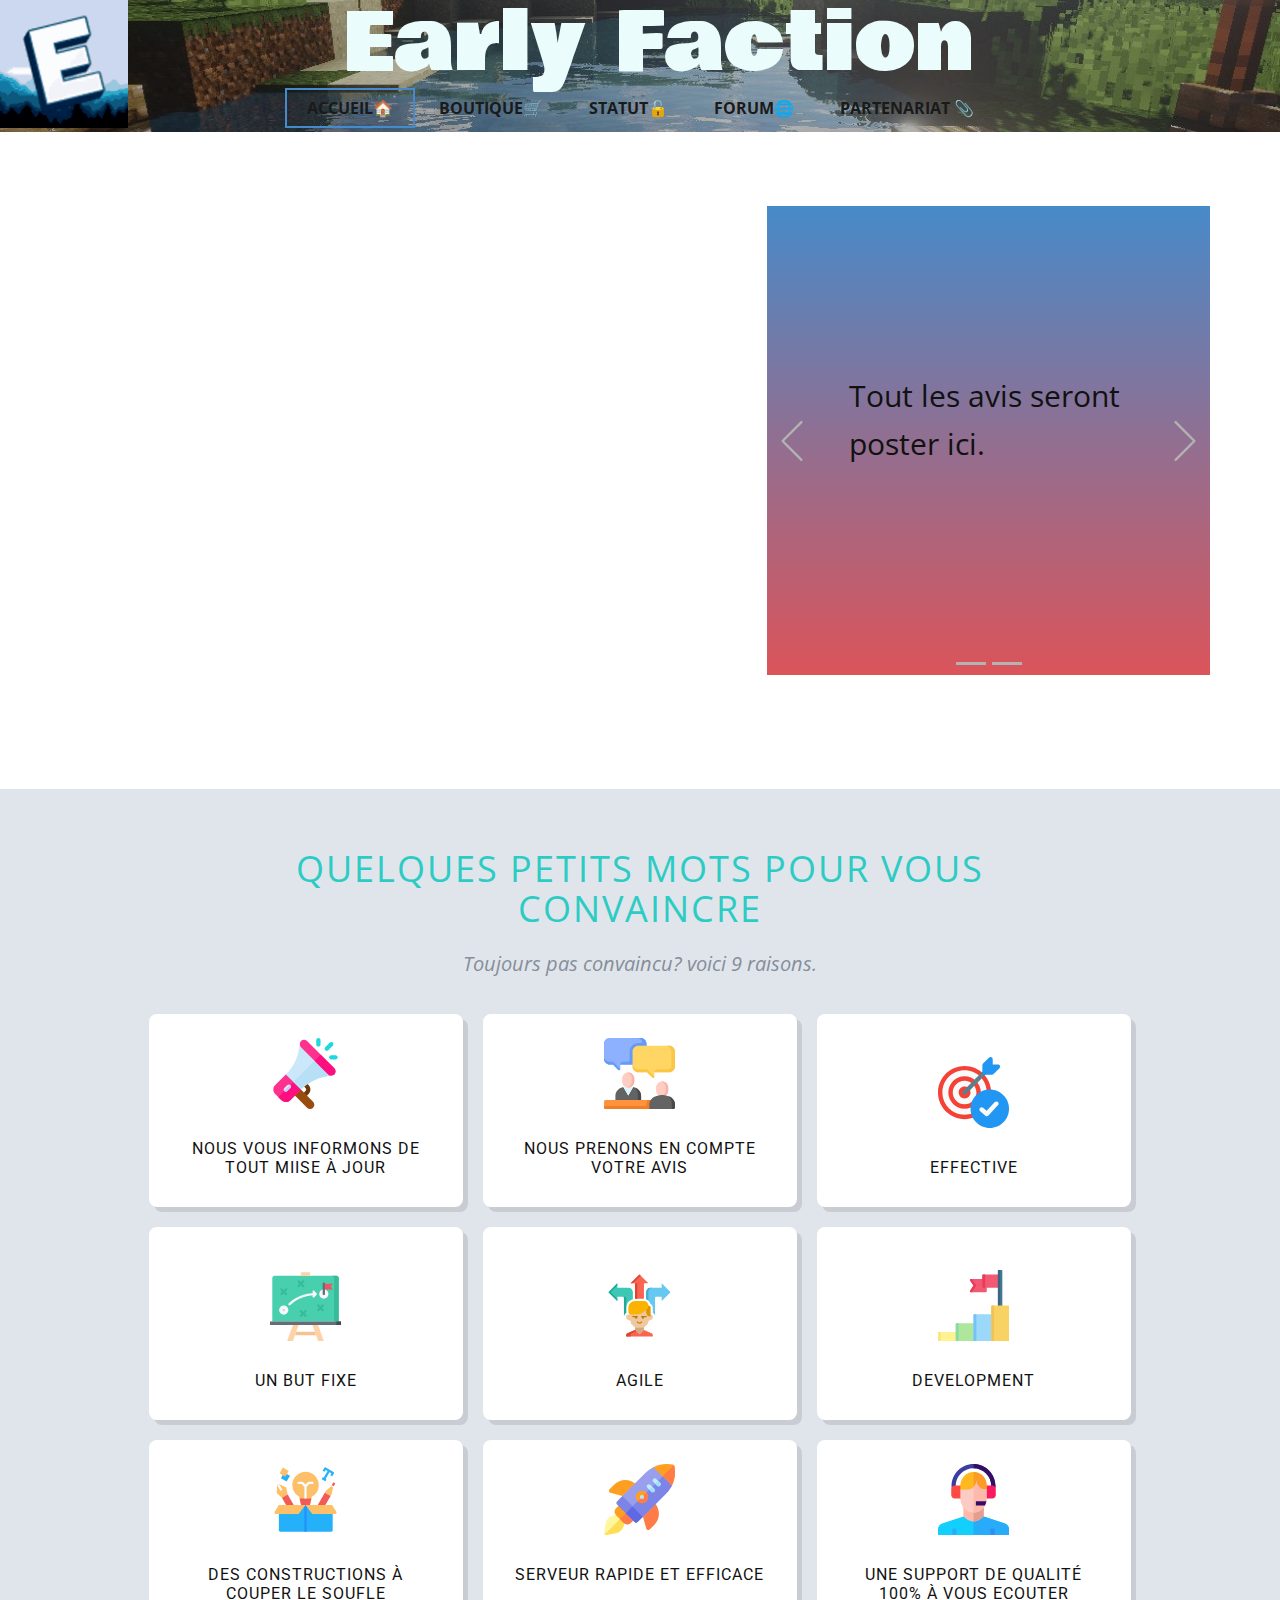
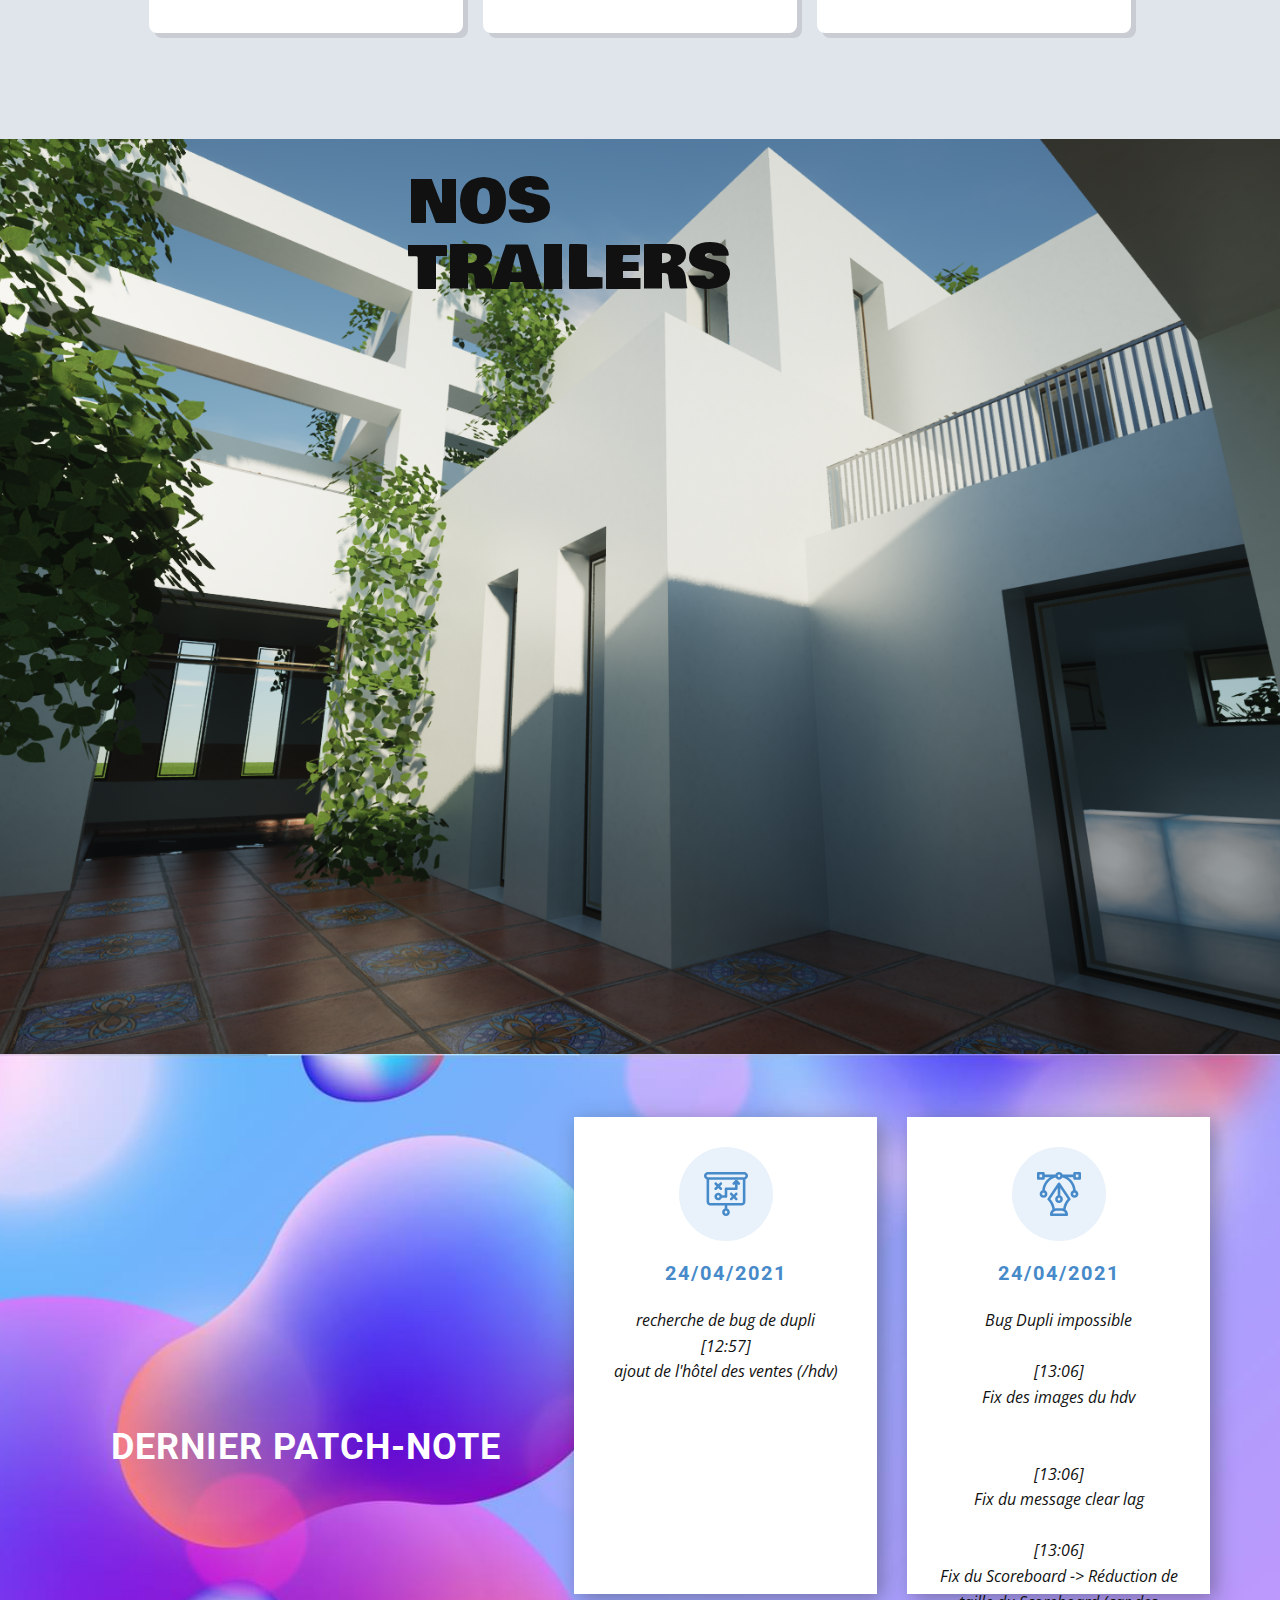
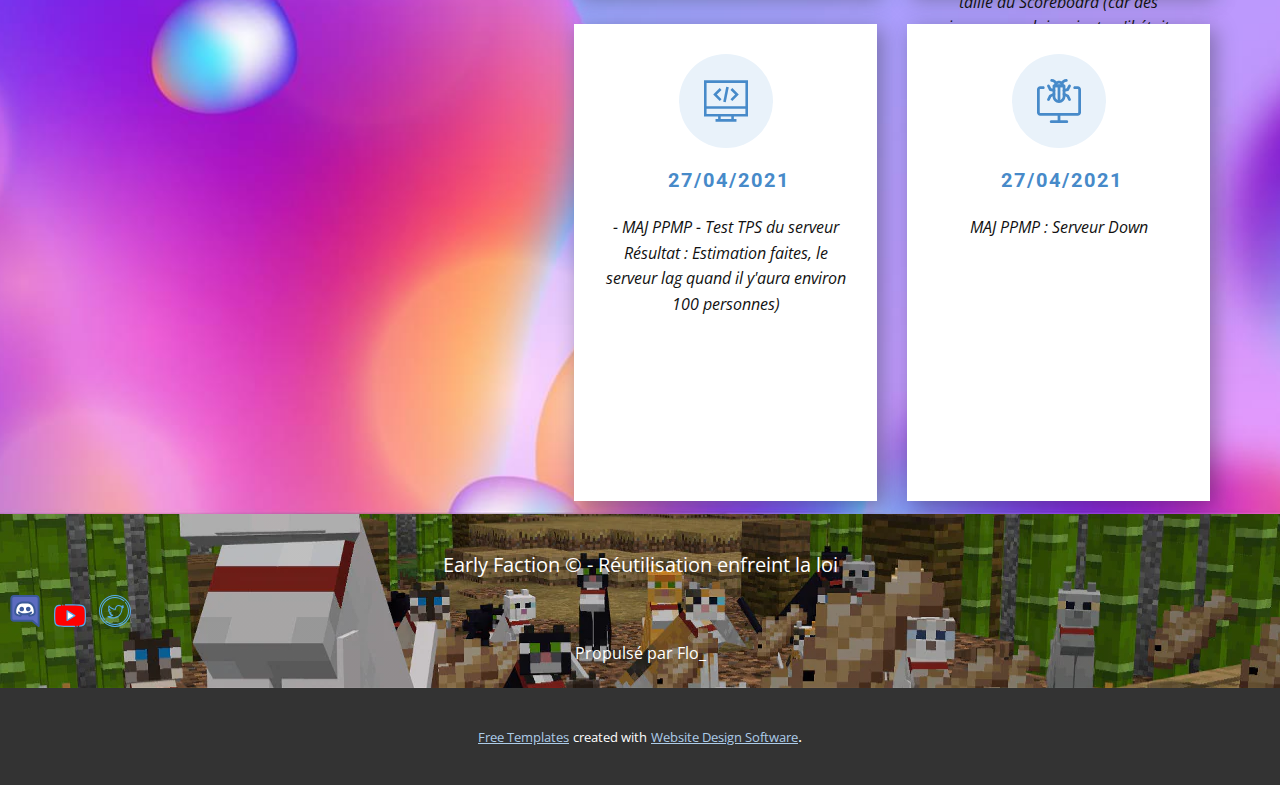
==== index.html @ 949ad589 "Add files via upload" ====
<!DOCTYPE html>
<html style="font-size: 16px;">
  <head>
    <meta name="viewport" content="width=device-width, initial-scale=1.0">
    <meta charset="utf-8">
    <meta name="keywords" content="EarlyFaction, EarlyFaction, Acheter, EarlyFaction FR, PvP Faction MCPE, Faction Minecrat MCPE, EarlyFaction Serveur, EarlyFaction site">
    <meta name="description" content="Hey! Bienvenue sur le site officiel de EarlyFaction, un serveur PvP faction en Bedrock MCPE! Rejoint nous dès aujourd'hui!">
    <meta name="page_type" content="np-template-header-footer-from-plugin">
    <title>Accueil🏠</title>
    <link rel="stylesheet" href="nicepage.css" media="screen">
<link rel="stylesheet" href="Accueil🏠.css" media="screen">
    <script class="u-script" type="text/javascript" src="jquery.js" defer=""></script>
    <script class="u-script" type="text/javascript" src="nicepage.js" defer=""></script>
    <meta name="generator" content="Nicepage 3.15.3, nicepage.com">
    
    
    <link id="u-theme-google-font" rel="stylesheet" href="https://fonts.googleapis.com/css?family=Roboto:100,100i,300,300i,400,400i,500,500i,700,700i,900,900i|Open+Sans:300,300i,400,400i,600,600i,700,700i,800,800i">
    <link id="u-page-google-font" rel="stylesheet" href="https://fonts.googleapis.com/css?family=Open+Sans:300,300i,400,400i,600,600i,700,700i,800,800i|Coiny:400|Bowlby+One:400">
    
    
    
    
    
    
    
    
    <script type="application/ld+json">{
		"@context": "http://schema.org",
		"@type": "Organization",
		"name": "",
		"url": "index.html",
		"logo": "images/4bfd4593c8674461ac6c6b904ac9d7be.png",
		"sameAs": [
				"https://discord.gg/Pwa8wc4uXq",
				"https://www.youtube.com/channel/UC8hF9hnHnXZ31fVedwByH8g",
				"https://twitter.com/earlyfaction"
		]
}</script>
    <meta property="og:title" content="Accueil🏠">
    <meta property="og:type" content="website">
    <meta property="og:description" content="Hey! Bienvenue sur le site officiel de EarlyFaction, un serveur PvP faction en Bedrock MCPE! Rejoint nous dès aujourd'hui!">
    <meta name="theme-color" content="#478ac9">
    <link rel="canonical" href="index.html">
    <meta property="og:url" content="index.html">
    <meta name="twitter:site" content="@">
    <meta name="twitter:card" content="summary_large_image">
    <meta name="twitter:title" content="Accueil🏠">
    <meta name="twitter:description" content="">
  </head>
  <body data-home-page="Accueil🏠.html" data-home-page-title="Accueil🏠" class="u-body u-image" style="background-position: 50% 50%; background-image: url(&quot;https://wallpaperaccess.com/full/893912.jpg&quot;);"><header class="u-clearfix u-header u-image u-shading u-header" id="sec-c990" data-image-width="1304" data-image-height="768"><a href="https://nicepage.com" class="u-image u-logo u-image-1" data-image-width="128" data-image-height="128">
        <img src="images/4bfd4593c8674461ac6c6b904ac9d7be.png" class="u-logo-image u-logo-image-1" data-image-width="174.6668">
      </a><nav class="u-menu u-menu-dropdown u-offcanvas u-menu-1">
        <div class="menu-collapse" style="font-size: 1rem; letter-spacing: 0px; font-weight: 700; text-transform: uppercase;">
          <a class="u-button-style u-custom-active-border-color u-custom-active-color u-custom-border u-custom-border-color u-custom-borders u-custom-hover-border-color u-custom-hover-color u-custom-left-right-menu-spacing u-custom-padding-bottom u-custom-text-active-color u-custom-text-color u-custom-text-hover-color u-custom-top-bottom-menu-spacing u-nav-link u-text-active-palette-1-base u-text-hover-palette-2-base" href="#">
            <svg><use xmlns:xlink="http://www.w3.org/1999/xlink" xlink:href="#menu-hamburger"></use></svg>
            <svg version="1.1" xmlns="http://www.w3.org/2000/svg" xmlns:xlink="http://www.w3.org/1999/xlink"><defs><symbol id="menu-hamburger" viewBox="0 0 16 16" style="width: 16px; height: 16px;"><rect y="1" width="16" height="2"></rect><rect y="7" width="16" height="2"></rect><rect y="13" width="16" height="2"></rect>
</symbol>
</defs></svg>
          </a>
        </div>
        <div class="u-custom-menu u-nav-container">
          <ul class="u-nav u-spacing-2 u-unstyled u-nav-1"><li class="u-nav-item"><a class="u-border-2 u-border-active-palette-1-base u-border-hover-palette-1-light-1 u-button-style u-nav-link u-text-active-grey-90 u-text-grey-90 u-text-hover-grey-90" href="Accueil🏠.html" style="padding: 10px 20px;">Accueil🏠</a>
</li><li class="u-nav-item"><a class="u-border-2 u-border-active-palette-1-base u-border-hover-palette-1-light-1 u-button-style u-nav-link u-text-active-grey-90 u-text-grey-90 u-text-hover-grey-90" href="https://earlyfaction.tebex.io" style="padding: 10px 20px;">Boutique🛒</a>
</li><li class="u-nav-item"><a class="u-border-2 u-border-active-palette-1-base u-border-hover-palette-1-light-1 u-button-style u-nav-link u-text-active-grey-90 u-text-grey-90 u-text-hover-grey-90" href="Statut🔓.html" style="padding: 10px 20px;">Statut🔓</a>
</li><li class="u-nav-item"><a class="u-border-2 u-border-active-palette-1-base u-border-hover-palette-1-light-1 u-button-style u-nav-link u-text-active-grey-90 u-text-grey-90 u-text-hover-grey-90" href="https://earlyfaction-forum.glitch.me" style="padding: 10px 20px;">Forum🌐</a>
</li><li class="u-nav-item"><a class="u-border-2 u-border-active-palette-1-base u-border-hover-palette-1-light-1 u-button-style u-nav-link u-text-active-grey-90 u-text-grey-90 u-text-hover-grey-90" href="Page-1.html" style="padding: 10px 20px;">partenariat 📎</a>
</li></ul>
        </div>
        <div class="u-custom-menu u-nav-container-collapse">
          <div class="u-black u-container-style u-inner-container-layout u-opacity u-opacity-95 u-sidenav">
            <div class="u-sidenav-overflow">
              <div class="u-menu-close"></div>
              <ul class="u-align-center u-nav u-popupmenu-items u-unstyled u-nav-2"><li class="u-nav-item"><a class="u-button-style u-nav-link" href="Accueil🏠.html" style="padding: 10px 20px;">Accueil🏠</a>
</li><li class="u-nav-item"><a class="u-button-style u-nav-link" href="https://earlyfaction.tebex.io" style="padding: 10px 20px;">Boutique🛒</a>
</li><li class="u-nav-item"><a class="u-button-style u-nav-link" href="Statut🔓.html" style="padding: 10px 20px;">Statut🔓</a>
</li><li class="u-nav-item"><a class="u-button-style u-nav-link" href="https://earlyfaction-forum.glitch.me" style="padding: 10px 20px;">Forum🌐</a>
</li></ul>
            </div>
          </div>
          <div class="u-black u-menu-overlay u-opacity u-opacity-70"></div>
        </div>
      </nav><h1 class="u-custom-font u-text u-text-palette-4-light-3 u-text-1">Early Faction</h1></header>
    <section class="u-clearfix u-section-1" id="sec-6fca">
      <div class="u-clearfix u-sheet u-sheet-1">
        <div id="carousel-537e" data-interval="5000" data-u-ride="carousel" class="u-carousel u-slider u-slider-1">
          <ol class="u-absolute-hcenter u-carousel-indicators u-carousel-indicators-1">
            <li data-u-target="#carousel-537e" class="u-active u-grey-30" data-u-slide-to="0"></li>
            <li data-u-target="#carousel-537e" class="u-grey-30" data-u-slide-to="1"></li>
          </ol>
          <div class="u-carousel-inner" role="listbox">
            <div class="u-active u-carousel-item u-container-style u-gradient u-slide u-carousel-item-1">
              <div class="u-container-layout u-container-layout-1">
                <p class="u-small-text u-text u-text-variant u-text-1">Tout les avis seront poster ici.</p>
              </div>
            </div>
            <div class="test-slide u-carousel-item u-container-style u-gradient u-slide u-carousel-item-2">
              <div class="u-container-layout u-container-layout-2">
                <div class="u-form u-hidden-xs u-form-1">
                  <form action="scripts/form-6fca.php" method="POST" class="u-clearfix u-form-spacing-15 u-form-vertical u-inner-form" style="padding: 15px;" source="customphp" name="Veuillez remplir ces informations">
                    <div class="u-form-group u-form-name">
                      <label for="name-6797" class="u-form-control-hidden u-label u-label-1">Name</label>
                      <input type="text" placeholder="Pseudo ou Nom" id="name-6797" name="name" class="u-border-1 u-border-grey-30 u-input u-input-rectangle" required="" maxlength="40">
                    </div>
                    <div class="u-form-email u-form-group">
                      <label for="email-6797" class="u-form-control-hidden u-label u-label-2">Email</label>
                      <input type="email" placeholder="Email ( Pour vous recontacter)" id="email-6797" name="email" class="u-border-1 u-border-grey-30 u-input u-input-rectangle" required="">
                    </div>
                    <div class="u-form-group u-form-message">
                      <label for="message-6797" class="u-form-control-hidden u-label u-label-3">Address</label>
                      <textarea placeholder="Exemple: C'est un bon serveur, et il faut amréliorer..." rows="4" cols="50" id="message-6797" name="message" class="u-border-1 u-border-grey-30 u-input u-input-rectangle" required=""></textarea>
                    </div>
                    <div class="u-align-left u-form-group u-form-submit">
                      <a href="#" class="u-btn u-btn-submit u-button-style u-custom-font u-btn-1">Submit</a>
                      <input type="submit" value="submit" class="u-form-control-hidden">
                    </div>
                    <div class="u-form-send-message u-form-send-success">Merci de votre avis, nous l'irons la lire bientôt.</div>
                    <div class="u-form-send-error u-form-send-message">Un problème a été détécté. Veuillez réessayer dans 5-10 min.</div>
                    <input type="hidden" value="" name="recaptchaResponse">
                  </form>
                </div>
              </div>
            </div>
          </div>
          <a class="u-absolute-vcenter u-carousel-control u-carousel-control-prev u-spacing-5 u-text-grey-30 u-carousel-control-1" href="#carousel-537e" role="button" data-u-slide="prev">
            <span aria-hidden="true">
              <svg viewBox="0 0 477.175 477.175"><path d="M145.188,238.575l215.5-215.5c5.3-5.3,5.3-13.8,0-19.1s-13.8-5.3-19.1,0l-225.1,225.1c-5.3,5.3-5.3,13.8,0,19.1l225.1,225
                    c2.6,2.6,6.1,4,9.5,4s6.9-1.3,9.5-4c5.3-5.3,5.3-13.8,0-19.1L145.188,238.575z"></path></svg>
            </span>
            <span class="sr-only">Previous</span>
          </a>
          <a class="u-absolute-vcenter u-carousel-control u-carousel-control-next u-spacing-5 u-text-grey-30 u-carousel-control-2" href="#carousel-537e" role="button" data-u-slide="next">
            <span aria-hidden="true">
              <svg viewBox="0 0 477.175 477.175"><path d="M360.731,229.075l-225.1-225.1c-5.3-5.3-13.8-5.3-19.1,0s-5.3,13.8,0,19.1l215.5,215.5l-215.5,215.5
                    c-5.3,5.3-5.3,13.8,0,19.1c2.6,2.6,6.1,4,9.5,4c3.4,0,6.9-1.3,9.5-4l225.1-225.1C365.931,242.875,365.931,234.275,360.731,229.075z"></path></svg>
            </span>
            <span class="sr-only">Next</span>
          </a>
        </div>
      </div>
    </section>
    <section class="u-align-center u-clearfix u-palette-5-light-2 u-section-2" id="carousel_cc4d">
      <div class="u-clearfix u-sheet u-sheet-1">
        <h2 class="u-custom-font u-font-open-sans u-text u-text-palette-4-base u-text-1">Quelques petits mots pour vous convaincre</h2>
        <p class="u-text u-text-palette-5-dark-1 u-text-2">Toujours pas convaincu? voici 9 raisons.</p>
        <div class="u-expanded-width-md u-expanded-width-sm u-expanded-width-xs u-list u-list-1">
          <div class="u-repeater u-repeater-1">
            <div class="u-align-center u-container-style u-list-item u-radius-8 u-repeater-item u-shape-round u-white u-list-item-1">
              <div class="u-container-layout u-similar-container u-valign-bottom u-container-layout-1"><span class="u-icon u-icon-circle u-icon-1"><svg class="u-svg-link" preserveAspectRatio="xMidYMin slice" viewBox="0 0 512 512" style=""><use xmlns:xlink="http://www.w3.org/1999/xlink" xlink:href="#svg-2b95"></use></svg><svg class="u-svg-content" viewBox="0 0 512 512" x="0px" y="0px" id="svg-2b95" style="enable-background:new 0 0 512 512;"><path style="fill:#713708;" d="M278.032,404.637l-21.847,21.847c-6.038,6.038-15.81,6.038-21.847,0  c-6.038-6.038-6.038-15.81,0-21.847l21.847-21.847c6.027-6.027,6.027-15.82,0-21.847l-20.087-20.087  c-6.038-6.038-6.038-15.81,0-21.847c6.038-6.038,15.81-6.038,21.847,0l20.087,20.087  C296.104,357.166,296.104,386.565,278.032,404.637z"></path><path style="fill:#994C0F;" d="M310.803,502.95L310.803,502.95c-12.066,12.066-31.629,12.066-43.694,0L157.872,393.713  l43.694-43.695l109.237,109.237C322.87,471.321,322.87,490.884,310.803,502.95z"></path><path style="fill:#FE318F;" d="M156.997,261.753l67.728,67.728l-1.311,42.384l-76.466,76.466  c-18.133,18.133-47.846,17.697-65.979-0.438l-43.695-43.695c-17.915-17.915-17.697-46.972,0.438-65.105l76.466-76.466  L156.997,261.753z"></path><path style="fill:#FD0F7F;" d="M190.643,295.4l34.082,34.082l-1.311,42.384l-76.466,76.466  c-18.133,18.133-47.846,17.697-65.979-0.438l-21.411-21.411L190.643,295.4z"></path><g><path style="fill:#1BD9DE;" d="M348.994,61.798c-8.523,0.01-15.446-6.913-15.446-15.446l-0.01-30.904   C333.536,6.913,340.449,0,348.984,0c8.523-0.01,15.446,6.913,15.446,15.446l0.01,30.904   C364.441,54.885,357.529,61.798,348.994,61.798z"></path><path style="fill:#1BD9DE;" d="M472.58,154.49l-30.904-0.01c-8.534,0-15.458-6.923-15.446-15.446   c0-8.534,6.913-15.446,15.446-15.446l30.904,0.01c8.534,0,15.458,6.923,15.446,15.446   C488.026,147.577,481.114,154.49,472.58,154.49z"></path><path style="fill:#1BD9DE;" d="M452.812,33.23c6.117,6.117,6.118,15.73,0,21.847l-32.771,32.771   c-6.118,6.118-15.731,6.117-21.847,0c-6.118-6.118-6.118-15.73,0-21.847l32.771-32.771   C437.082,27.112,446.694,27.112,452.812,33.23z"></path>
</g><path style="fill:#CAE8F9;" d="M267.109,66.001l152.932,152.932c4.37,4.37,9.831,50.467,15.511,51.342l-43.038,8.958  c-63.795,12.671-124.312,47.846-165.385,88.919l-3.714,3.714L114.176,262.628l3.714-3.714  c43.259-43.259,75.155-100.5,88.263-166.041l8.957-44.787L267.109,66.001z"></path><path style="fill:#E1E4FB;" d="M146.947,339.094c6.117,6.117,6.118,15.73,0,21.847L125.1,382.789  c-6.118,6.118-15.731,6.117-21.847,0c-6.118-6.118-6.118-15.73,0-21.847l21.847-21.847  C131.218,332.977,140.83,332.977,146.947,339.094z"></path><path style="fill:#B7E0F6;" d="M343.575,142.467l76.466,76.466c4.37,4.37,9.831,50.467,15.511,51.342l-43.038,8.958  c-63.795,12.671-124.312,47.846-165.385,88.919l-3.714,3.714l-54.619-54.619L343.575,142.467z"></path><path style="fill:#C5C9F7;" d="M146.947,339.094c6.117,6.117,6.118,15.73,0,21.847L125.1,382.789  c-6.118,6.118-15.731,6.117-21.847,0L146.947,339.094z"></path><path style="fill:#FE318F;" d="M267.109,22.307l196.627,196.627c12.016,12.016,12.016,31.679,0,43.695  c-1.311,1.311-3.059,2.184-4.808,3.058c-6.991,4.808-15.292,6.555-23.377,4.588c-5.679-0.873-11.141-3.276-15.511-7.646  L223.413,66.001c-5.026-5.026-7.428-11.361-8.303-17.915c-0.873-6.554,0.439-13.11,3.715-19.007  c1.529-2.404,2.621-4.806,4.588-6.773C235.429,10.291,255.093,10.291,267.109,22.307z"></path><path style="fill:#FD0F7F;" d="M365.422,120.62l98.313,98.313c12.016,12.016,12.016,31.679,0,43.695  c-1.311,1.311-3.059,2.184-4.808,3.058c-6.991,4.808-15.292,6.555-23.377,4.588c-5.679-0.873-11.141-3.276-15.511-7.646  l-98.313-98.313L365.422,120.62z"></path></svg>
            
            
          </span>
                <h4 class="u-text u-text-3">nous vous informons de tout miise à jour</h4>
              </div>
            </div>
            <div class="u-align-center u-container-style u-list-item u-radius-8 u-repeater-item u-shape-round u-white u-list-item-2">
              <div class="u-container-layout u-similar-container u-valign-bottom u-container-layout-2"><span class="u-icon u-icon-circle u-icon-2"><svg class="u-svg-link" preserveAspectRatio="xMidYMin slice" viewBox="0 0 512 512" style=""><use xmlns:xlink="http://www.w3.org/1999/xlink" xlink:href="#svg-b678"></use></svg><svg class="u-svg-content" viewBox="0 0 512 512" id="svg-b678"><path d="m336.128906 512h-325.722656c-5.746094 0-10.40625-4.660156-10.40625-10.40625v-43.707031c0-5.746094 4.660156-10.40625 10.40625-10.40625h325.722656zm0 0" fill="#ff933b"></path><path d="m313.234375 447.480469c-4.703125 10.484375-7.28125 22.027343-7.28125 34.007812v.332031c0 4.597657-3.726563 8.324219-8.324219 8.324219h-297.628906v11.449219c0 5.746094 4.660156 10.40625 10.40625 10.40625h325.722656v-64.519531zm0 0" fill="#f27d27"></path><path d="m463.089844 356.941406c0-24.136718-19.570313-43.707031-43.707032-43.707031-24.140624 0-43.707031 19.570313-43.707031 43.707031v20.816406c0 24.136719 19.566407 43.707032 43.707031 43.707032 24.136719 0 43.707032-19.570313 43.707032-43.707032zm0 0" fill="#feccc1"></path><path d="m419.382812 313.234375c-3.03125 0-5.988281.3125-8.847656.898437 19.898438 4.089844 34.863282 21.703126 34.863282 42.808594v20.816406c0 21.105469-14.964844 38.71875-34.863282 42.808594 2.859375.585938 5.816406.898438 8.847656.898438 24.136719 0 43.707032-19.570313 43.707032-43.707032v-20.816406c0-24.136718-19.570313-43.707031-43.707032-43.707031zm0 0" fill="#f9b3a7"></path><path d="m512 501.59375v-20.105469c0-26.589843-16.839844-50.261719-41.957031-58.984375l-22.285157-7.734375c-7.074218-2.457031-14.507812-3.710937-21.996093-3.710937h-12.757813c-7.488281 0-14.925781 1.253906-21.996094 3.710937l-22.285156 7.734375c-25.117187 8.722656-41.957031 32.394532-41.957031 58.984375v30.511719h174.828125c5.746094 0 10.40625-4.660156 10.40625-10.40625zm0 0" fill="#636363"></path><path d="m470.042969 422.503906-5.835938-2.027344c15.386719 11.582032 24.898438 29.914063 24.898438 49.898438v41.625h12.488281c5.746094 0 10.40625-4.660156 10.40625-10.40625v-20.105469c0-26.589843-16.839844-50.261719-41.957031-58.984375zm0 0" fill="#494949"></path><path d="m225.488281 357.984375-15.277343-5.304687v.101562l-35.382813 61.398438-35.382813-61.398438-.011718-.097656-15.265625 5.300781c-25.117188 8.722656-41.957031 32.394531-41.957031 58.984375v30.511719h185.234374v-30.511719c0-26.589844-16.835937-50.261719-41.957031-58.984375zm0 0" fill="#636363"></path><path d="m225.488281 357.984375-5.835937-2.027344c15.386718 11.582031 24.902344 29.914063 24.902344 49.898438v41.625h22.890624v-30.511719c0-26.589844-16.835937-50.261719-41.957031-58.984375zm0 0" fill="#494949"></path><path d="m139.445312 352.78125 35.382813 61.398438 35.382813-61.398438v-.101562l-17.691407-6.144532h-35.382812l-17.703125 6.148438zm0 0" fill="#ddf5ff"></path><path d="m218.535156 292.421875c0-24.136719-19.566406-43.707031-43.707031-43.707031-24.136719 0-43.707031 19.570312-43.707031 43.707031v20.8125c0 24.140625 19.570312 43.707031 43.707031 43.707031 24.140625 0 43.707031-19.566406 43.707031-43.707031zm0 0" fill="#feccc1"></path><path d="m174.828125 248.714844c-3.027344 0-5.988281.308594-8.84375.894531 19.898437 4.089844 34.859375 21.703125 34.859375 42.8125v20.8125c0 21.109375-14.960938 38.722656-34.859375 42.8125 2.855469.585937 5.8125.894531 8.84375.894531 24.140625 0 43.707031-19.566406 43.707031-43.707031v-20.8125c0-24.136719-19.566406-43.707031-43.707031-43.707031zm0 0" fill="#f9b3a7"></path><path d="m264.324219 0h-222.699219c-22.988281 0-41.625 18.636719-41.625 41.625v108.230469c0 22.988281 18.636719 41.625 41.625 41.625h22.894531l37.820313 37.820312c5.246094 5.246094 14.214844 1.53125 14.214844-5.886719v-31.933593h147.769531c22.988281 0 41.625-18.636719 41.625-41.625v-108.230469c0-22.988281-18.632813-41.625-41.625-41.625zm0 0" fill="#8db0ff"></path><path d="m264.324219 0h-222.699219c-22.988281 0-41.625 18.636719-41.625 41.625v108.230469c0 22.988281 18.636719 41.625 41.625 41.625h22.894531l37.820313 37.820312c5.246094 5.246094 14.214844 1.53125 14.214844-5.886719v-31.933593h147.769531c22.988281 0 41.625-18.636719 41.625-41.625v-108.230469c0-22.988281-18.632813-41.625-41.625-41.625zm0 0" fill="#8db0ff"></path><path d="m41.625 170.667969c-22.988281 0-41.625-18.636719-41.625-41.628907v20.816407c0 22.988281 18.636719 41.625 41.625 41.625h22.894531l37.820313 37.820312c5.246094 5.246094 14.214844 1.53125 14.214844-5.886719v-.714843l-45.9375-45.9375c-3.902344-3.902344-9.199219-6.09375-14.71875-6.09375zm0 0" fill="#669af7"></path><path d="m264.324219 0h-26.015625c14.8125 0 27.8125 7.734375 35.191406 19.386719 4.390625 6.9375-.578125 15.996093-8.785156 15.996093h-17.039063c-34.484375 0-62.441406 27.953126-62.441406 62.4375v62.441407c0 5.746093-4.65625 10.40625-10.40625 10.40625h-37.460937c-11.496094 0-20.8125 9.316406-20.8125 20.8125h147.769531c22.988281 0 41.625-18.636719 41.625-41.625v-108.230469c0-22.988281-18.632813-41.625-41.625-41.625zm0 0" fill="#669af7"></path><path d="m247.675781 56.195312h222.699219c22.988281 0 41.625 18.636719 41.625 41.625v108.230469c0 22.988281-18.636719 41.625-41.625 41.625h-107.1875v31.933594c0 7.417969-8.96875 11.128906-14.210938 5.886719l-37.820312-37.820313h-63.480469c-22.988281 0-41.625-18.636719-41.625-41.625v-108.230469c0-22.988281 18.632813-41.625 41.625-41.625zm0 0" fill="#ffd664"></path><g fill="#f9c646"><path d="m247.675781 224.78125c-22.988281 0-41.625-18.636719-41.625-41.628906v22.894531c0 22.988281 18.636719 41.628906 41.625 41.628906h63.480469l37.820312 37.820313c5.242188 5.242187 14.210938 1.527344 14.210938-5.886719v-2.796875l-45.9375-45.9375c-3.902344-3.902344-9.195312-6.09375-14.71875-6.09375zm0 0"></path><path d="m470.375 56.195312h-26.015625c22.988281 0 41.625 18.636719 41.625 41.625v106.148438c0 11.492188-9.320313 20.8125-20.8125 20.8125h-81.171875c-11.496094 0-20.8125 9.316406-20.8125 20.8125v2.082031h107.1875c22.988281 0 41.625-18.640625 41.625-41.628906v-108.226563c0-22.988281-18.636719-41.625-41.625-41.625zm0 0"></path>
</g></svg>
            
            
          </span>
                <h4 class="u-text u-text-4">nous prenons en compte votre avis</h4>
              </div>
            </div>
            <div class="u-align-center u-container-style u-list-item u-radius-8 u-repeater-item u-shape-round u-white u-list-item-3">
              <div class="u-container-layout u-similar-container u-valign-bottom u-container-layout-3"><span class="u-icon u-icon-circle u-icon-3"><svg class="u-svg-link" preserveAspectRatio="xMidYMin slice" viewBox="0 0 24 24" style=""><use xmlns:xlink="http://www.w3.org/1999/xlink" xlink:href="#svg-5ce8"></use></svg><svg class="u-svg-content" viewBox="0 0 24 24" id="svg-5ce8"><circle cx="8.989" cy="12" fill="#fafafa" r="9"></circle><g fill="#f44336"><path d="m8.989 21c-4.962 0-9-4.038-9-9s4.038-9 9-9 9 4.038 9 9-4.037 9-9 9zm0-16.5c-4.136 0-7.5 3.364-7.5 7.5s3.364 7.5 7.5 7.5 7.5-3.364 7.5-7.5-3.364-7.5-7.5-7.5z"></path><path d="m8.989 17.5c-3.033 0-5.5-2.467-5.5-5.5s2.467-5.5 5.5-5.5 5.5 2.467 5.5 5.5-2.467 5.5-5.5 5.5zm0-9.5c-2.206 0-4 1.794-4 4s1.794 4 4 4 4-1.794 4-4-1.794-4-4-4z"></path><path d="m8.989 14c-1.103 0-2-.897-2-2s.897-2 2-2 2 .897 2 2-.897 2-2 2zm0-2.5c-.276 0-.5.224-.5.5s.224.5.5.5.5-.224.5-.5-.224-.5-.5-.5z"></path>
</g><path d="m9 12.75c-.192 0-.384-.073-.53-.22-.293-.293-.293-.768 0-1.061l6.5-6.5c.293-.293.768-.293 1.061 0s.293.768 0 1.061l-6.5 6.5c-.147.147-.339.22-.531.22z" fill="#607d8b"></path><path d="m18.25 6h-2.5c-.414 0-.75-.336-.75-.75v-2.5c0-.199.079-.39.22-.53l2-2c.215-.214.538-.279.817-.163.28.116.463.39.463.693v1.75h1.75c.303 0 .577.183.693.463s.052.603-.163.817l-2 2c-.14.141-.331.22-.53.22z" fill="#2196f3"></path><path d="m17.5 24c-3.584 0-6.5-2.916-6.5-6.5s2.916-6.5 6.5-6.5 6.5 2.916 6.5 6.5-2.916 6.5-6.5 6.5z" fill="#2196f3"></path><path d="m16.5 20c-.173 0-.347-.06-.488-.181l-1.75-1.5c-.314-.27-.351-.743-.081-1.058s.742-.352 1.058-.081l1.203 1.031 2.758-2.971c.282-.304.756-.321 1.06-.04.304.282.321.757.04 1.06l-3.25 3.5c-.148.159-.349.24-.55.24z" fill="#fafafa"></path></svg>
            
            
          </span>
                <h4 class="u-text u-text-5">Effective</h4>
              </div>
            </div>
            <div class="u-align-center u-container-style u-list-item u-radius-8 u-repeater-item u-shape-round u-white u-list-item-4">
              <div class="u-container-layout u-similar-container u-valign-bottom u-container-layout-4"><span class="u-icon u-icon-circle u-icon-4"><svg class="u-svg-link" preserveAspectRatio="xMidYMin slice" viewBox="0 -8 496 496" style=""><use xmlns:xlink="http://www.w3.org/1999/xlink" xlink:href="#svg-ca3a"></use></svg><svg class="u-svg-content" viewBox="0 -8 496 496" id="svg-ca3a"><path d="m480 40v304h-464v-304c0-8.878906 7.121094-16 16-16h432c8.878906 0 16 7.121094 16 16zm0 0" fill="#48cfad"></path><path d="m464 24h-32c8.878906 0 16 7.121094 16 16v304h32v-304c0-8.878906-7.121094-16-16-16zm0 0" fill="#37bc9b"></path><path d="m182.878906 416h130.242188l8.558594 24h-147.359376zm0 0" fill="#f7c292"></path><path d="m200 368-17.121094 48-8.558594 24-14.320312 40h-40l40-112zm0 0" fill="#ffd2a6"></path><path d="m336 368 40 112h-40l-14.320312-40-8.558594-24-17.121094-48zm0 0" fill="#ffd2a6"></path><path d="m496 344v24h-496v-24zm0 0" fill="#656d78"></path><path d="m480 344h-16v24h32v-24zm0 0" fill="#434a54"></path><path d="m216 0h64v24h-64zm0 0" fill="#ffd2a6"></path><path d="m440 80-16 20 16 20h-64v-40zm0 0" fill="#ed5565"></path><path d="m408 152c0 17.703125-14.296875 32-32 32s-32-14.296875-32-32 14.296875-32 32-32 32 14.296875 32 32zm0 0" fill="#f5f7fa"></path><path d="m96 232c17.703125 0 32 14.296875 32 32s-14.296875 32-32 32-32-14.296875-32-32 14.296875-32 32-32zm0 0" fill="#f5f7fa"></path><path d="m376 160c-4.425781 0-8-3.574219-8-8v-72c0-4.425781 3.574219-8 8-8s8 3.574219 8 8v72c0 4.425781-3.574219 8-8 8zm0 0" fill="#656d78"></path><path d="m327.382812 155.054688c.808594-1.949219.808594-4.160157 0-6.109376-.40625-.984374-.992187-1.875-1.734374-2.609374l-15.992188-15.992188c-3.128906-3.128906-8.183594-3.128906-11.3125 0s-3.128906 8.183594 0 11.3125l3.015625 3.015625c-110.101563 6.753906-168.765625 71.128906-171.335937 74.015625-2.933594 3.296875-2.640626 8.359375.664062 11.289062 1.519531 1.359376 3.425781 2.023438 5.3125 2.023438 2.199219 0 4.398438-.902344 5.976562-2.6875.574219-.648438 55.734376-61.320312 157.976563-68.578125l-1.609375 1.609375c-3.128906 3.128906-3.128906 8.183594 0 11.3125 1.558594 1.558594 3.609375 2.34375 5.65625 2.34375s4.097656-.785156 5.65625-2.34375l15.992188-15.992188c.742187-.734374 1.328124-1.625 1.734374-2.609374zm0 0" fill="#f5f7fa"></path><path d="m96.238281 272.007812c-4.421875 0-8.039062-3.574218-8.039062-8 0-4.421874 3.535156-8 7.953125-8h.085937c4.417969 0 8 3.578126 8 8 0 4.425782-3.582031 8-8 8zm0 0" fill="#ccd1d9"></path><g fill="#37bc9b"><path d="m117.65625 114.34375c-3.128906-3.128906-8.183594-3.128906-11.3125 0l-10.34375 10.34375-10.34375-10.34375c-3.128906-3.128906-8.183594-3.128906-11.3125 0s-3.128906 8.183594 0 11.3125l10.34375 10.34375-10.34375 10.34375c-3.128906 3.128906-3.128906 8.183594 0 11.3125 1.558594 1.558594 3.609375 2.34375 5.65625 2.34375s4.097656-.785156 5.65625-2.34375l10.34375-10.34375 10.34375 10.34375c1.558594 1.558594 3.609375 2.34375 5.65625 2.34375s4.097656-.785156 5.65625-2.34375c3.128906-3.128906 3.128906-8.183594 0-11.3125l-10.34375-10.34375 10.34375-10.34375c3.128906-3.128906 3.128906-8.183594 0-11.3125zm0 0"></path><path d="m226.34375 101.65625c1.558594 1.558594 3.609375 2.34375 5.65625 2.34375s4.097656-.785156 5.65625-2.34375c3.128906-3.128906 3.128906-8.183594 0-11.3125l-10.34375-10.34375 10.34375-10.34375c3.128906-3.128906 3.128906-8.183594 0-11.3125s-8.183594-3.128906-11.3125 0l-10.34375 10.34375-10.34375-10.34375c-3.128906-3.128906-8.183594-3.128906-11.3125 0s-3.128906 8.183594 0 11.3125l10.34375 10.34375-10.34375 10.34375c-3.128906 3.128906-3.128906 8.183594 0 11.3125 1.558594 1.558594 3.609375 2.34375 5.65625 2.34375s4.097656-.785156 5.65625-2.34375l10.34375-10.34375zm0 0"></path><path d="m253.65625 266.34375c-3.128906-3.128906-8.183594-3.128906-11.3125 0l-10.34375 10.34375-10.34375-10.34375c-3.128906-3.128906-8.183594-3.128906-11.3125 0s-3.128906 8.183594 0 11.3125l10.34375 10.34375-10.34375 10.34375c-3.128906 3.128906-3.128906 8.183594 0 11.3125 1.558594 1.558594 3.609375 2.34375 5.65625 2.34375s4.097656-.785156 5.65625-2.34375l10.34375-10.34375 10.34375 10.34375c1.558594 1.558594 3.609375 2.34375 5.65625 2.34375s4.097656-.785156 5.65625-2.34375c3.128906-3.128906 3.128906-8.183594 0-11.3125l-10.34375-10.34375 10.34375-10.34375c3.128906-3.128906 3.128906-8.183594 0-11.3125zm0 0"></path><path d="m363.3125 248 10.34375-10.34375c3.128906-3.128906 3.128906-8.183594 0-11.3125s-8.183594-3.128906-11.3125 0l-10.34375 10.34375-10.34375-10.34375c-3.128906-3.128906-8.183594-3.128906-11.3125 0s-3.128906 8.183594 0 11.3125l10.34375 10.34375-10.34375 10.34375c-3.128906 3.128906-3.128906 8.183594 0 11.3125 1.558594 1.558594 3.609375 2.34375 5.65625 2.34375s4.097656-.785156 5.65625-2.34375l10.34375-10.34375 10.34375 10.34375c1.558594 1.558594 3.609375 2.34375 5.65625 2.34375s4.097656-.785156 5.65625-2.34375c3.128906-3.128906 3.128906-8.183594 0-11.3125zm0 0"></path>
</g></svg>
            
            
          </span>
                <h4 class="u-text u-text-6">un but fixe</h4>
              </div>
            </div>
            <div class="u-align-center u-container-style u-list-item u-radius-8 u-repeater-item u-shape-round u-white u-list-item-5">
              <div class="u-container-layout u-similar-container u-valign-bottom u-container-layout-5"><span class="u-icon u-icon-circle u-icon-5"><svg class="u-svg-link" preserveAspectRatio="xMidYMin slice" viewBox="0 0 64 64" style=""><use xmlns:xlink="http://www.w3.org/1999/xlink" xlink:href="#svg-6bcf"></use></svg><svg class="u-svg-content" viewBox="0 0 64 64" id="svg-6bcf"><g id="Icons"><g><g><path d="m20.053 38.527c-.023-.174-.053-.346-.053-.527v-4c0-3.719 2.555-6.845 6-7.737v-6.263c0-2.209-1.791-4-4-4h-10v-4l-8 8 8 8v-4h5c.552 0 1 .448 1 1v17c0-1.496.835-2.786 2.053-3.473z" fill="#3cc8b4"></path>
</g><g><path d="m60 20-8-8v4h-10c-2.209 0-4 1.791-4 4v6.346c1.843.656 3.273 2.189 3.787 4.095 1.307.659 2.213 1.999 2.213 3.559v4.556c1.19.694 2 1.97 2 3.444v-17c0-.552.448-1 1-1h5v4z" fill="#64c8f0"></path>
</g><g><path d="m6 20 6-6v-2l-8 8 8 8v-2z" fill="#1eaa96"></path>
</g><g><path d="m28 54v-4h8v4l-4 4z" fill="#d2aa82"></path>
</g><g><path d="m44 60v-1.107c0-.758-.428-1.45-1.106-1.789l-6.894-3.104-4 4-4-4-6.894 3.104c-.678.339-1.106 1.031-1.106 1.789v1.107z" fill="#fa6450"></path>
</g><g><path d="m24 60v-1.107c0-.758.428-1.45 1.106-1.789l4.136-1.862-1.242-1.242-6.894 3.104c-.678.339-1.106 1.031-1.106 1.789v1.107z" fill="#dc4632"></path>
</g><g><path d="m42 40h-2v-6c0-1.105-.895-2-2-2h-12c-1.105 0-2 .895-2 2v6h-2c-1.105 0-2 .895-2 2v.764c0 .758.428 1.45 1.106 1.789l2.894 1.447v.343c0 1.061.421 2.078 1.172 2.828l1.657 1.657c.75.75 1.768 1.172 2.828 1.172h4.686c1.061 0 2.078-.421 2.828-1.172l1.657-1.657c.75-.75 1.172-1.768 1.172-2.828v-.343l2.894-1.447c.678-.339 1.106-1.032 1.106-1.789v-.764c0-1.105-.895-2-2-2z" fill="#f0c8a0"></path>
</g><g><path d="m42 42c-2.209 0-4-1.791-4-4v-6h2c1.105 0 2 .895 2 2z" fill="#dc9600"></path>
</g><g><path d="m20 38.562v-.562-4-9c0-.552-.448-1-1-1h-2c.552 0 1 .448 1 1v17c0-1.473.811-2.744 2-3.438z" fill="#1eaa96"></path>
</g><g><path d="m40 20c0-2.209 1.791-4 4-4h-2c-2.209 0-4 1.791-4 4v6.346c.751.267 1.421.692 2 1.216z" fill="#46aad2"></path>
</g><g><path d="m36 28h-8c-3.314 0-6 2.686-6 6v4c0 1.105.895 2 2 2h5.029c3.183 0 6.235-1.264 8.485-3.515l1.314-1.314c.75-.75 1.172-1.768 1.172-2.828v-.343c0-2.209-1.791-4-4-4z" fill="#fab400"></path>
</g><g><path d="m30 42.5h-4c-.276 0-.5-.224-.5-.5s.224-.5.5-.5h4c.276 0 .5.224.5.5s-.224.5-.5.5z" fill="#be7800"></path>
</g><g><circle cx="29" cy="43" fill="#be7800" r="1"></circle>
</g><g><path d="m38 42.5h-4c-.276 0-.5-.224-.5-.5s.224-.5.5-.5h4c.276 0 .5.224.5.5s-.224.5-.5.5z" fill="#be7800"></path>
</g><g><circle cx="35" cy="43" fill="#be7800" r="1"></circle>
</g><g><path d="m32 48.499c-.641 0-1.28-.244-1.768-.731l-.586-.585c-.195-.195-.195-.512 0-.707s.512-.195.707 0l.586.585c.584.585 1.537.585 2.121 0l.586-.585c.195-.195.512-.195.707 0s.195.512 0 .707l-.586.585c-.487.487-1.127.731-1.767.731z" fill="#be7800"></path>
</g><g><path d="m40 12-8-8-8 8h4v14h8v-14z" fill="#fa6450"></path>
</g><g><path d="m32 4-8 8h2l7-7z" fill="#dc4632"></path>
</g><g><path d="m28 12h2v14h-2z" fill="#dc4632"></path>
</g>
</g>
</g></svg>
            
            
          </span>
                <h4 class="u-text u-text-7">Agile</h4>
              </div>
            </div>
            <div class="u-align-center u-container-style u-list-item u-radius-8 u-repeater-item u-shape-round u-white u-list-item-6">
              <div class="u-container-layout u-similar-container u-valign-bottom u-container-layout-6"><span class="u-icon u-icon-circle u-icon-6"><svg class="u-svg-link" preserveAspectRatio="xMidYMin slice" viewBox="0 0 512 512" style=""><use xmlns:xlink="http://www.w3.org/1999/xlink" xlink:href="#svg-80d4"></use></svg><svg class="u-svg-content" viewBox="0 0 512 512" id="svg-80d4"><g><path d="m138.002 511.998h-137.999v-57c0-3.866 3.134-7 7-7h130.999z" fill="#fff292"></path><path d="m20.605 447.995v64.005h-20.604v-57.005c0-3.866 3.134-7 7-7z" fill="#f9e77d"></path><path d="m266.001 511.998h-137.999v-120.999c0-3.866 3.134-7 7-7h130.999z" fill="#aee69c"></path><path d="m148.605 384v128h-20.604v-121c0-3.866 3.134-7 7-7z" fill="#89daa4"></path><path d="m394 511.998h-137.999v-184.999c0-3.866 3.134-7 7-7h130.999z" fill="#9bd8f9"></path><path d="m276.605 319.995v192.005h-20.604v-185.005c0-3.866 3.134-7 7-7z" fill="#73c3f9"></path><path d="m237.081 160.001h107.565c3.866 0 7-3.134 7-7v-88.999h-114.565c-5.591 0-8.926 6.231-5.824 10.883l24.744 37.117-24.744 37.117c-3.102 4.651.233 10.882 5.824 10.882z" fill="#f25a74"></path><path d="m276.605 112.001-31.997 47.996h-7.524c-5.591 0-8.926-6.231-5.824-10.883l24.742-37.113-24.742-37.113c-3.101-4.652.233-10.883 5.824-10.883h7.524z" fill="#e83d5a"></path><path d="m327.001 128.001h114.999v-95.999h-114.999c-3.866 0-7 3.134-7 7v81.999c0 3.866 3.134 7 7 7z" fill="#f25a74"></path><path d="m340.6 31.997v96.003h-13.604c-3.866 0-7-3.134-7-7v-82.003c0-3.866 3.134-7 7-7z" fill="#e83d5a"></path><path d="m463.999 266.082h-32v-259.08c0-3.866 3.134-7 7-7h18c3.866 0 7 3.134 7 7z" fill="#46778c"></path><path d="m447.45 0v266.082h-15.453v-259.082c0-3.866 3.134-7 7-7z" fill="#3a6684"></path><path d="m511.999 511.998h-127.999v-248.998c0-3.866 3.134-7 7-7h113.999c3.866 0 7 3.134 7 7z" fill="#f9d264"></path><path d="m404.605 256v256h-20.604v-249c0-3.866 3.134-7 7-7z" fill="#efc356"></path>
</g></svg>
            
            
          </span>
                <h4 class="u-text u-text-8">development</h4>
              </div>
            </div>
            <div class="u-align-center u-container-style u-list-item u-radius-8 u-repeater-item u-shape-round u-white u-list-item-7">
              <div class="u-container-layout u-similar-container u-valign-bottom u-container-layout-7"><span class="u-icon u-icon-circle u-icon-7"><svg class="u-svg-link" preserveAspectRatio="xMidYMin slice" viewBox="0 0 512 512" style=""><use xmlns:xlink="http://www.w3.org/1999/xlink" xlink:href="#svg-b27a"></use></svg><svg class="u-svg-content" viewBox="0 0 512 512" id="svg-b27a"><g><path d="m442 488h-368a10 10 0 0 1 -10-10v-182h376l12 16v166a10 10 0 0 1 -10 10z" fill="#25b1fa"></path><path d="m248 296h16v192h-16z" fill="#2590fa"></path><g><path d="m436.785 231.138-41.57-24 8-13.856 37.857-33.569 13.856 8-10.143 49.569z" fill="#fdc069"></path><g fill="#f15a57"><path d="m364 211.636h48v112h-48z" transform="matrix(.866 .5 -.5 .866 185.8 -158.144)"></path><path d="m446 138.392h24v16h-24z" transform="matrix(.5 -.866 .866 .5 102.221 469.836)"></path>
</g>
</g><g><path d="m352 152a96 96 0 1 0 -141.171 84.73l13.171 59.27h64l13.171-59.27a95.985 95.985 0 0 0 50.829-84.73z" fill="#fdc069"></path><path d="m224 296h64l10.667-48h-85.334z" fill="#f15a57"></path><path d="m280 128a8 8 0 0 0 -5.657 2.343l-18.343 18.344-18.343-18.344a8 8 0 0 0 -5.657-2.343h-32v16h28.686l19.314 19.314v84.686h16v-84.686l19.314-19.314h28.686v-16z" fill="#f6fcff"></path>
</g><path d="m309 360h160.958a10 10 0 0 0 8.48-15.3l-30.438-48.7h-192l45 60a10 10 0 0 0 8 4z" fill="#fdc069"></path><g><path d="m127.426 219.464-41.57 24-37.856-33.569 3.713-57.569 13.856-8 51.713 25.569z" fill="#fdc069"></path><path d="m104.641 225.569h48v88h-48z" fill="#f15a57" transform="matrix(.866 -.5 .5 .866 -117.55 100.436)"></path><path d="m62.641 145.11h16v48h-16z" fill="#f6fcff" transform="matrix(.866 -.5 .5 .866 -75.091 57.977)"></path>
</g><path d="m203 360h-160.958a10 10 0 0 1 -8.48-15.3l30.438-48.7h192l-45 60a10 10 0 0 1 -8 4z" fill="#fdc069"></path><g><path d="m87.215 69.444h48v48h-48z" fill="#25b1fa" transform="matrix(-.866 -.5 .5 -.866 160.809 229.976)"></path><path d="m77.867 34.556h48v48h-48z" fill="#fdc069" transform="matrix(-.866 -.5 .5 -.866 160.809 160.202)"></path>
</g><path d="m461.44 61.93a8 8 0 0 0 -3.727-4.858l-55.426-32a8 8 0 0 0 -10.928 2.928l-12 20.784 13.856 8 8-13.856 13.857 8-28 48.5-6.928-4-8 13.855 27.712 16 8-13.855-6.928-4 28-48.5 13.857 8-8 13.856 13.856 8 12-20.784a8 8 0 0 0 .799-6.07z" fill="#25b1fa"></path>
</g></svg>
            
            
          </span>
                <h4 class="u-text u-text-9">des constructions à couper le soufle</h4>
              </div>
            </div>
            <div class="u-align-center u-container-style u-list-item u-radius-8 u-repeater-item u-shape-round u-white u-list-item-8">
              <div class="u-container-layout u-similar-container u-valign-bottom u-container-layout-8"><span class="u-icon u-icon-circle u-icon-8"><svg class="u-svg-link" preserveAspectRatio="xMidYMin slice" viewBox="0 0 512 512" style=""><use xmlns:xlink="http://www.w3.org/1999/xlink" xlink:href="#svg-9e0d"></use></svg><svg class="u-svg-content" viewBox="0 0 512 512" id="svg-9e0d"><g><path d="m17.722 511.745c-10.333 1.902-19.37-7.134-17.468-17.468l11.962-64.983c7.208-39.164 43.857-66.388 83.435-61.999l2.615.29 46.147 46.147.291 2.615c4.397 39.578-22.835 76.227-61.998 83.436z" fill="#fff79f"></path><path d="m17.722 511.745 64.983-11.962c39.163-7.209 66.396-43.857 61.998-83.436l-.291-2.615-23.072-23.072-116.94 116.94c3.313 3.313 8.156 5.096 13.322 4.145z" fill="#ffde55"></path><path d="m143.054 425.514-56.569-56.569c-13.668-13.668-13.668-35.829 0-49.497l28.284-28.284c5.858-5.858 15.355-5.858 21.213 0l84.853 84.853c5.858 5.858 5.858 15.355 0 21.213l-28.284 28.284c-13.668 13.669-35.829 13.669-49.497 0z" fill="#ff9f22"></path><path d="m143.054 425.514c13.668 13.668 35.829 13.668 49.497 0l28.284-28.284c5.858-5.858 5.858-15.355 0-21.213l-42.426-42.426-63.64 63.639z" fill="#ff7c48"></path><path d="m132.428 231.079-38.891 38.891c-5.858 5.858-5.858 15.355 0 21.213l127.279 127.279c5.858 5.858 15.355 5.858 21.213 0l38.891-38.891c5.858-5.858 5.858-15.355 0-21.213l-127.278-127.279c-5.858-5.858-15.356-5.858-21.214 0z" fill="#7c84e8"></path><path d="m220.816 418.463c5.858 5.858 15.355 5.858 21.213 0l38.891-38.891c5.858-5.858 5.858-15.355 0-21.213l-63.64-63.64-60.104 60.104z" fill="#5f69e3"></path><path d="m304.417 465.757-23.496-86.185 70.711-113.137 10.607 10.607c44.91 44.91 44.91 117.724 0 162.635l-32.742 32.742c-8.146 8.144-22.051 4.451-25.08-6.662z" fill="#ff7c48"></path><path d="m39.581 182.505 32.742-32.742c44.91-44.91 117.724-44.91 162.635 0l10.607 10.607-113.137 70.71-86.185-23.496c-11.113-3.03-14.806-16.935-6.662-25.079z" fill="#ff9f22"></path><path d="m507.761 16.006c-1.187-5.938-5.829-10.58-11.767-11.767-48.283-9.657-97.456-2.592-140.153 18.918l-10.606 10.606 133.002 133.002 10.606-10.606c21.51-42.697 28.575-91.87 18.918-140.153z" fill="#ff9f22"></path><path d="m478.237 166.766 10.606-10.606c21.51-42.697 28.575-91.871 18.918-140.153-.594-2.969-2.051-5.614-4.102-7.665l-91.924 91.924z" fill="#ff7c48"></path><path d="m355.841 23.157c-20.393 10.273-39.316 23.826-55.946 40.455l-167.467 167.468 148.492 148.492 167.467-167.467c16.63-16.63 30.182-35.553 40.456-55.946z" fill="#999fed"></path><path d="m280.92 379.572 167.467-167.467c16.63-16.629 30.182-35.552 40.456-55.946l-66.501-66.501-215.668 215.668z" fill="#7c84e8"></path><path d="m383.451 156.833-28.284-28.284c-5.858-5.858-5.858-15.355 0-21.213s15.355-5.858 21.213 0l28.284 28.284c5.858 5.858 5.858 15.355 0 21.213s-15.355 5.858-21.213 0z" fill="#beebfa"></path><path d="m341.025 199.26-28.284-28.284c-5.858-5.858-5.858-15.355 0-21.213s15.355-5.858 21.213 0l28.284 28.284c5.858 5.858 5.858 15.355 0 21.213s-15.356 5.858-21.213 0z" fill="#beebfa"></path><path d="m383.451 156.833c5.858 5.858 15.355 5.858 21.213 0s5.858-15.355 0-21.213l-14.142-14.142-21.213 21.213z" fill="#9ee2f8"></path><path d="m341.024 199.26c5.858 5.858 15.355 5.858 21.213 0s5.858-15.355 0-21.213l-14.142-14.142-21.213 21.213z" fill="#9ee2f8"></path><circle cx="273.849" cy="238.151" fill="#ff9f22" r="45"></circle><path d="m305.669 269.97c17.546-17.546 17.545-46.094 0-63.64l-63.64 63.64c17.546 17.546 46.094 17.546 63.64 0z" fill="#ff7c48"></path><circle cx="273.849" cy="238.151" fill="#beebfa" r="15"></circle><path d="m284.456 248.757c5.849-5.849 5.849-15.365 0-21.213l-21.213 21.213c5.848 5.849 15.364 5.849 21.213 0z" fill="#9ee2f8"></path>
</g></svg>
            
            
          </span>
                <h4 class="u-text u-text-10">serveur rapide et efficace<br>
                  <br>
                </h4>
              </div>
            </div>
            <div class="u-align-center u-container-style u-list-item u-radius-8 u-repeater-item u-shape-round u-white u-list-item-9">
              <div class="u-container-layout u-similar-container u-valign-bottom u-container-layout-9"><span class="u-icon u-icon-circle u-icon-9"><svg class="u-svg-link" preserveAspectRatio="xMidYMin slice" viewBox="0 0 512 512" style=""><use xmlns:xlink="http://www.w3.org/1999/xlink" xlink:href="#svg-96bf"></use></svg><svg class="u-svg-content" viewBox="0 0 512 512" id="svg-96bf"><g><path d="m414.33 158.33v11.67h-30v-11.67c0-70.76-57.57-128.33-128.33-128.33s-128.33 57.57-128.33 128.33v11.67h-30v-11.67c0-87.3 71.02-158.33 158.33-158.33s158.33 71.03 158.33 158.33z" fill="#393e9f"></path><path d="m414.33 158.33v11.67h-30v-11.67c0-70.76-57.57-128.33-128.33-128.33v-30c87.31 0 158.33 71.03 158.33 158.33z" fill="#340d66"></path><path d="m175.287 248.594h-54.972c-13.767 0-24.928-11.161-24.928-24.928v-43.901c0-13.767 11.161-24.928 24.928-24.928h54.972z" fill="#fe4945"></path><path d="m334.711 248.594h56.974c13.767 0 24.928-11.161 24.928-24.928v-43.901c0-13.767-11.161-24.928-24.928-24.928h-56.974z" fill="#fa185e"></path><path d="m512 469.59v42.41h-103.29l-15-15-15 15h-245.42l-15-15-15 15h-103.29v-42.41c0-18.34 11.78-34.59 29.2-40.31l153.66-50.36h146.71v.14l153.23 50.22c17.42 5.72 29.2 21.97 29.2 40.31z" fill="#13cffe"></path><path d="m512 469.59v42.41h-103.29l-15-15-15 15h-122.71v-133.08h73.57v.14l153.23 50.22c17.42 5.72 29.2 21.97 29.2 40.31z" fill="#28abf9"></path><path d="m329.57 306.33v72.59s-37 36.57-73.57 36.57-73.14-36.57-73.14-36.57v-72.59z" fill="#ffb9ab"></path><path d="m329.57 306.33v72.59s-37 36.57-73.57 36.57v-109.16z" fill="#e39e8d"></path><path d="m350.72 152.72v31.48l-9.72 10.47h-170l-9.72-10.47v-31.48c0-26.16 10.6-49.84 27.74-66.98s40.82-27.74 66.98-27.74c52.31 0 94.72 42.41 94.72 94.72z" fill="#ffb81f"></path><path d="m350.72 152.72v31.48l-9.72 10.47h-85v-136.67c52.31 0 94.72 42.41 94.72 94.72z" fill="#fc9b28"></path><path d="m350.72 184.26v64.87c0 6.69-.61 13.22-1.78 19.54-.95 5.15-14.23 15-14.23 15s6.34 10.23 3.8 15c-16.25 30.62-47.11 51.29-82.51 51.29-26.16 0-49.84-11.28-66.98-29.53s-27.74-43.45-27.74-71.3v-64.87h50.52c17.01 0 32.52-6.46 44.2-17.06 13.26-12.04 21.59-29.41 21.59-48.72 0 36.33 29.45 65.78 65.78 65.78z" fill="#fccbc3"></path><path d="m350.72 184.26v64.87c0 6.69-.61 13.22-1.78 19.54-.95 5.15-14.23 15-14.23 15s6.34 10.23 3.8 15c-16.25 30.62-47.11 51.29-82.51 51.29v-182.76c13.26-12.04 21.59-29.41 21.59-48.72 0 36.33 29.45 65.78 65.78 65.78z" fill="#ffb9ab"></path><path d="m348.94 268.67c-1.97 10.71-5.54 20.8-10.43 30h-65.3v-30z" fill="#340d66"></path><path d="m103.286 466h30v46h-30z" fill="#28abf9"></path><path d="m378.714 466h30v46h-30z" fill="#318def"></path>
</g></svg>
            
            
          </span>
                <h4 class="u-text u-text-11">une support de qualité 100% à vous ecouter</h4>
              </div>
            </div>
          </div>
        </div>
      </div>
    </section>
    <section class="u-clearfix u-image u-section-3" id="sec-9c19" data-image-width="1680" data-image-height="1050">
      <h1 class="u-custom-font u-text u-text-1">NOS TRAILERS</h1>
      <div class="u-video u-video-contain u-video-1">
        <div class="embed-responsive embed-responsive-1">
          <iframe style="position: absolute;top: 0;left: 0;width: 100%;height: 100%;" class="embed-responsive-item" src="https://www.youtube.com/embed/De9l9LYD1x0?mute=0&amp;showinfo=0&amp;controls=0&amp;start=0" frameborder="0" allowfullscreen=""></iframe>
        </div>
      </div>
      <div class="u-video u-video-contain u-video-2">
        <div class="embed-responsive embed-responsive-2">
          <iframe style="position: absolute;top: 0;left: 0;width: 100%;height: 100%;" class="embed-responsive-item" src="https://www.youtube.com/embed/adBvFRP7Kcs?playlist=adBvFRP7Kcs&amp;loop=1&amp;mute=0&amp;showinfo=0&amp;controls=0&amp;start=0" frameborder="0" allowfullscreen=""></iframe>
        </div>
      </div>
    </section>
    <section class="u-align-center u-clearfix u-image u-section-4" id="carousel_84fd" data-image-width="1600" data-image-height="1013">
      <div class="u-clearfix u-sheet u-sheet-1">
        <div class="u-expanded-width-md u-expanded-width-sm u-expanded-width-xs u-list u-list-1">
          <div class="u-repeater u-repeater-1">
            <div class="u-container-style u-list-item u-repeater-item u-video-cover u-white u-list-item-1">
              <div class="u-container-layout u-similar-container u-valign-top u-container-layout-1"><span class="u-icon u-icon-circle u-palette-1-light-3 u-spacing-25 u-text-palette-1-base u-icon-1"><svg class="u-svg-link" preserveAspectRatio="xMidYMin slice" viewBox="0 0 512 512" style=""><use xmlns:xlink="http://www.w3.org/1999/xlink" xlink:href="#svg-17e5"></use></svg><svg xmlns="http://www.w3.org/2000/svg" xmlns:xlink="http://www.w3.org/1999/xlink" version="1.1" xml:space="preserve" class="u-svg-content" viewBox="0 0 512 512" x="0px" y="0px" id="svg-17e5" style="enable-background:new 0 0 512 512;"><g><g><path d="M386.607,304.394L367.213,285l19.393-19.393c5.859-5.858,5.859-15.356,0-21.214c-5.857-5.858-15.355-5.858-21.213,0    L346,263.787l-19.394-19.394c-5.857-5.858-15.355-5.858-21.213,0c-5.858,5.858-5.858,15.355,0,21.213L324.787,285l-19.393,19.393    c-5.858,5.858-5.858,15.355,0,21.213c5.857,5.857,15.355,5.858,21.213,0L346,306.213l19.394,19.394    c5.857,5.857,15.355,5.858,21.213,0C392.465,319.749,392.465,310.252,386.607,304.394z"></path>
</g>
</g><g><g><path d="M206.607,184.394L187.213,165l19.393-19.393c5.858-5.858,5.858-15.355,0-21.213c-5.857-5.858-15.355-5.858-21.213,0    L166,143.787l-19.394-19.394c-5.857-5.858-15.355-5.858-21.213,0c-5.858,5.858-5.858,15.355,0,21.213L144.787,165l-19.393,19.393    c-5.859,5.858-5.859,15.356,0,21.214c5.857,5.857,15.355,5.858,21.213,0L166,186.213l19.394,19.394    c5.857,5.857,15.355,5.858,21.213,0C212.465,199.749,212.465,190.252,206.607,184.394z"></path>
</g>
</g><g><g><path d="M416.606,124.394l-30-30c-0.029-0.029-0.06-0.052-0.089-0.081c-5.916-5.822-15.373-5.668-21.124,0.081l-30,30    c-5.858,5.858-5.858,15.355,0,21.213c5.857,5.858,15.355,5.858,21.213,0l4.394-4.394V180H256c-8.284,0-15,6.716-15,15v75h-32.58    c-6.192-17.459-22.865-30-42.42-30c-24.813,0-45,20.187-45,45s20.187,45,45,45c19.555,0,36.228-12.541,42.42-30H256    c8.284,0,15-6.716,15-15v-75h105c8.284,0,15-6.716,15-15v-53.787l4.394,4.394C398.322,148.535,402.161,150,406,150    s7.678-1.465,10.606-4.393C422.464,139.749,422.464,130.252,416.606,124.394z M166,300c-8.271,0-15-6.729-15-15s6.729-15,15-15    s15,6.729,15,15S174.271,300,166,300z"></path>
</g>
</g><g><g><path d="M467,0H45C20.187,0,0,20.187,0,45c0,19.555,12.541,36.228,30,42.42V345c0,24.813,20.187,45,45,45h166v34.58    c-17.459,6.192-30,22.865-30,42.42c0,24.813,20.187,45,45,45s45-20.187,45-45c0-19.555-12.541-36.228-30-42.42V390h166    c24.813,0,45-20.187,45-45V87.42c17.459-6.192,30-22.865,30-42.42C512,20.187,491.813,0,467,0z M256,482c-8.271,0-15-6.729-15-15    s6.729-15,15-15s15,6.729,15,15S264.271,482,256,482z M452,345c0,8.271-6.729,15-15,15H75c-8.271,0-15-6.729-15-15V90h392V345z     M467,60H45c-8.271,0-15-6.729-15-15s6.729-15,15-15h422c8.271,0,15,6.729,15,15S475.271,60,467,60z"></path>
</g>
</g></svg></span>
                <h4 class="u-align-center u-text u-text-palette-1-base u-text-1">24/04/2021</h4>
                <p class="u-align-center u-text u-text-2">recherche de bug de dupli<br><i>[</i>12:57<i>]</i>
                  <br>ajout de l'hôtel des ventes (/hdv)
                </p>
              </div>
            </div>
            <div class="u-align-center u-container-style u-list-item u-repeater-item u-video-cover u-white u-list-item-2">
              <div class="u-container-layout u-similar-container u-valign-top u-container-layout-2"><span class="u-icon u-icon-circle u-palette-1-light-3 u-spacing-25 u-text-palette-1-base u-icon-2"><svg class="u-svg-link" preserveAspectRatio="xMidYMin slice" viewBox="0 0 512 512" style=""><use xmlns:xlink="http://www.w3.org/1999/xlink" xlink:href="#svg-3470"></use></svg><svg xmlns="http://www.w3.org/2000/svg" xmlns:xlink="http://www.w3.org/1999/xlink" version="1.1" xml:space="preserve" class="u-svg-content" viewBox="0 0 512 512" x="0px" y="0px" id="svg-3470" style="enable-background:new 0 0 512 512;"><g><g><path d="M497,0h-60c-8.284,0-15,6.716-15,15v15H298.42C292.228,12.542,275.555,0,256,0s-36.228,12.542-42.42,30H90V15    c0-8.284-6.716-15-15-15H15C6.716,0,0,6.716,0,15v60c0,8.284,6.716,15,15,15h60c8.284,0,15-6.716,15-15V59.8h62.377    c-54.116,34.274-87.012,92.175-90.969,153.642C43.738,219.518,31,236.294,31,256c0,24.813,20.187,45,45,45s45-20.187,45-45    c0-19.38-12.315-35.938-29.53-42.26c5.326-70.647,56.198-131.494,124.226-148.758C223.07,79.794,238.361,90,256,90    c17.639,0,32.93-10.206,40.304-25.017c68.029,17.264,118.9,78.111,124.226,148.758C403.315,220.062,391,236.62,391,256    c0,24.813,20.187,45,45,45s45-20.187,45-45c0-19.706-12.738-36.482-30.408-42.558C446.627,151.852,413.633,94.207,359.623,60H422    v15c0,8.284,6.716,15,15,15h60c8.284,0,15-6.716,15-15V15C512,6.716,505.284,0,497,0z M60,60H30V30h30V60z M76,271    c-8.271,0-15-6.729-15-15s6.729-15,15-15s15,6.729,15,15S84.271,271,76,271z M256,60c-8.271,0-15-6.729-15-15s6.729-15,15-15    s15,6.729,15,15S264.271,60,256,60z M436,241c8.271,0,15,6.729,15,15s-6.729,15-15,15s-15-6.729-15-15S427.729,241,436,241z     M482,60h-30V30h30V60z"></path>
</g>
</g><g><g><path d="M388.48,307.679l-120-179.999c-0.004-0.006-0.009-0.012-0.013-0.019c-0.043-0.064-0.09-0.125-0.134-0.188    c-0.206-0.299-0.423-0.587-0.649-0.868c-6.321-7.854-18.357-7.324-24.017,0.868c-0.044,0.063-0.091,0.124-0.134,0.188    c-0.004,0.007-0.009,0.012-0.013,0.019l-120,180c-3.967,5.949-3.182,13.871,1.874,18.927    c29.927,29.927,48.975,69.047,54.164,110.901c-2.329,1.883-4.578,3.899-6.71,6.081C158.759,458.001,151,476.97,151,497    c0,8.284,6.716,15,15,15h180c8.284,0,15-6.716,15-15c0-20.03-7.759-38.999-21.847-53.412c-2.133-2.182-4.381-4.198-6.711-6.081    c5.188-41.856,24.236-80.976,54.163-110.9C391.662,321.551,392.447,313.628,388.48,307.679z M256,301c8.271,0,15,6.729,15,15    s-6.729,15-15,15s-15-6.729-15-15S247.729,301,256,301z M183.558,482c6.241-17.833,23.159-31,42.442-31h60    c19.283,0,36.201,13.167,42.442,31H183.558z M304.245,423.283C298.345,421.777,292.229,421,286,421h-60    c-6.229,0-12.345,0.777-18.245,2.284c-7.02-40.429-25.251-78.221-52.65-108.899L241,185.542v88.039    c-17.459,6.192-30,22.865-30,42.42c0,24.813,20.187,45,45,45s45-20.187,45-45c0-19.555-12.541-36.228-30-42.42v-88.039    l85.896,128.843C329.496,345.06,311.264,382.853,304.245,423.283z"></path>
</g>
</g></svg></span>
                <h4 class="u-align-center u-text u-text-palette-1-base u-text-3">24/04/2021</h4>
                <p class="u-align-center u-text u-text-4">Bug Dupli impossible<br>
                  <br><i>[</i>13:06<i>]</i>
                  <br>Fix des images du hdv<br>
                  <br>
                  <br><i>[</i>13:06<i>]</i>
                  <br>Fix du message clear lag<br>
                  <br><i>[</i>13:06<i>]</i>
                  <br>Fix du Scoreboard -&gt; Réduction de taille du Scoreboard (car des joueurs se plaignaient qu'il était trop grand + add du TPS (en test)(modifié)<br>
                  <br>
                </p>
              </div>
            </div>
            <div class="u-align-center u-container-style u-list-item u-repeater-item u-video-cover u-white u-list-item-3">
              <div class="u-container-layout u-similar-container u-valign-top u-container-layout-3"><span class="u-icon u-icon-circle u-palette-1-light-3 u-spacing-25 u-text-palette-1-base u-icon-3"><svg class="u-svg-link" preserveAspectRatio="xMidYMin slice" viewBox="0 0 512 512" style=""><use xmlns:xlink="http://www.w3.org/1999/xlink" xlink:href="#svg-1358"></use></svg><svg xmlns="http://www.w3.org/2000/svg" xmlns:xlink="http://www.w3.org/1999/xlink" version="1.1" xml:space="preserve" class="u-svg-content" viewBox="0 0 512 512" x="0px" y="0px" id="svg-1358" style="enable-background:new 0 0 512 512;"><g><g><path d="M0,15.845v420.259h164.332v30.049h-30.036v30.001h243.407v-30.001h-30.036v-30.049H512V15.845H0z M317.665,466.153    H194.334v-30.049h123.332V466.153z M481.999,406.103H30.001v-60.075h451.997V406.103z M481.999,316.027H30.001V45.847h451.997    V316.027z"></path>
</g>
</g><g><g><polygon points="203.943,126.712 182.729,105.498 107.29,180.937 182.729,256.375 203.943,235.161 149.718,180.937   "></polygon>
</g>
</g><g><g><polygon points="329.271,105.498 308.057,126.712 362.282,180.937 308.057,235.161 329.271,256.375 404.709,180.937   "></polygon>
</g>
</g><g><g><rect x="166.742" y="165.947" transform="matrix(0.1951 -0.9808 0.9808 0.1951 28.5815 396.7237)" width="178.511" height="30.002"></rect>
</g>
</g></svg></span>
                <h4 class="u-align-center u-text u-text-palette-1-base u-text-5"><i>&nbsp;</i>27/04/2021
                </h4>
                <p class="u-align-center u-text u-text-6">- MAJ PPMP 
- Test TPS du serveur 
Résultat : Estimation faites, le serveur lag quand il y'aura environ 100 personnes)</p>
              </div>
            </div>
            <div class="u-align-center u-container-style u-list-item u-repeater-item u-video-cover u-white u-list-item-4">
              <div class="u-container-layout u-similar-container u-valign-top u-container-layout-4"><span class="u-icon u-icon-circle u-palette-1-light-3 u-spacing-25 u-text-palette-1-base u-icon-4"><svg class="u-svg-link" preserveAspectRatio="xMidYMin slice" viewBox="0 0 24 24" style=""><use xmlns:xlink="http://www.w3.org/1999/xlink" xlink:href="#svg-b3d7"></use></svg><svg xmlns="http://www.w3.org/2000/svg" xmlns:xlink="http://www.w3.org/1999/xlink" version="1.1" xml:space="preserve" class="u-svg-content" viewBox="0 0 24 24" id="svg-b3d7"><path d="m22.25 20h-20.5c-.965 0-1.75-.785-1.75-1.75v-12.5c0-.965.785-1.75 1.75-1.75h1.68c.414 0 .75.336.75.75s-.336.75-.75.75h-1.68c-.136 0-.25.114-.25.25v12.5c0 .136.114.25.25.25h20.5c.136 0 .25-.114.25-.25v-12.5c0-.136-.114-.25-.25-.25h-1.68c-.414 0-.75-.336-.75-.75s.336-.75.75-.75h1.68c.965 0 1.75.785 1.75 1.75v12.5c0 .965-.785 1.75-1.75 1.75z"></path><path d="m16.25 24h-8.5c-.414 0-.75-.336-.75-.75s.336-.75.75-.75h8.5c.414 0 .75.336.75.75s-.336.75-.75.75z"></path><path d="m12 24c-.414 0-.75-.336-.75-.75v-4c0-.414.336-.75.75-.75s.75.336.75.75v4c0 .414-.336.75-.75.75z"></path><path d="m14 4.5h-4c-.414 0-.75-.336-.75-.75 0-1.517 1.233-2.75 2.75-2.75s2.75 1.233 2.75 2.75c0 .414-.336.75-.75.75zm-3-1.5h2c-.229-.304-.591-.5-1-.5s-.771.196-1 .5z"></path><path d="m13.601 3.3c-.069 0-.139-.01-.208-.029-.398-.115-.628-.53-.513-.929.397-1.379 1.68-2.342 3.12-2.342.414 0 .75.336.75.75s-.336.75-.75.75c-.775 0-1.466.518-1.679 1.258-.095.328-.395.542-.72.542z"></path><path d="m10.399 3.3c-.326 0-.625-.214-.72-.542-.213-.74-.904-1.258-1.679-1.258-.414 0-.75-.336-.75-.75s.336-.75.75-.75c1.44 0 2.723.963 3.121 2.342.115.398-.115.813-.513.929-.07.019-.14.029-.209.029z"></path><path d="m14.75 7c-.336 0-.642-.228-.727-.568-.101-.401.144-.809.545-.909l1.666-.416.846-1.691c.186-.371.636-.521 1.006-.336.371.186.521.636.335 1.006l-1 2c-.098.196-.276.34-.489.393l-2 .5c-.061.014-.122.021-.182.021z"></path><path d="m17.75 12c-.275 0-.54-.151-.671-.415l-.886-1.771-1.771-.858c-.373-.181-.528-.629-.348-1.002s.629-.527 1.002-.348l2 .97c.149.072.27.191.344.34l1 2c.185.37.035.82-.335 1.006-.107.053-.222.078-.335.078z"></path><path d="m9.25 7c-.06 0-.121-.007-.182-.022l-2-.5c-.213-.053-.391-.197-.489-.393l-1-2c-.185-.37-.035-.82.335-1.006.372-.185.821-.035 1.006.336l.846 1.691 1.666.416c.402.101.646.508.545.909-.084.341-.391.569-.727.569z"></path><path d="m6.25 12c-.113 0-.227-.025-.335-.079-.371-.186-.521-.636-.335-1.006l1-2c.074-.148.195-.268.344-.34l2-.97c.372-.178.821-.025 1.001.348.181.373.025.821-.348 1.002l-1.77.858-.886 1.771c-.131.265-.397.416-.671.416z"></path><path d="m12 13c-1.93 0-3.5-1.57-3.5-3.5v-5.75c0-.414.336-.75.75-.75h5.5c.414 0 .75.336.75.75v5.75c0 1.93-1.57 3.5-3.5 3.5zm-2-8.5v5c0 1.103.897 2 2 2s2-.897 2-2v-5z"></path><path d="m12 13c-.414 0-.75-.336-.75-.75v-8.5c0-.414.336-.75.75-.75s.75.336.75.75v8.5c0 .414-.336.75-.75.75z"></path></svg></span>
                <h4 class="u-align-center u-text u-text-palette-1-base u-text-7"><i>&nbsp;</i>27/04/2021
                </h4>
                <p class="u-align-center u-text u-text-8">MAJ PPMP : Serveur Down</p>
              </div>
            </div>
          </div>
        </div>
        <h2 class="u-custom-font u-heading-font u-text u-text-body-alt-color u-text-9">DERNIER PATCH-NOTE</h2>
      </div>
    </section>
    
    
    
    
    
    <footer class="u-align-center u-clearfix u-footer u-image u-shading u-footer" id="sec-7a53" data-image-width="1280" data-image-height="720"><div class="u-clearfix u-sheet u-sheet-1">
        <p class="u-small-text u-text u-text-variant u-text-1">Early Faction © - Réutilisation enfreint la loi</p>
        <div class="u-social-icons u-spacing-13 u-social-icons-1">
          <a class="u-social-url" title="Discord" target="_blank" href="https://discord.gg/Pwa8wc4uXq"><span class="u-icon u-icon-circle u-social-facebook u-social-icon u-icon-1"><svg class="u-svg-link" preserveAspectRatio="xMidYMin slice" viewBox="0 0 24 24" style=""><use xmlns:xlink="http://www.w3.org/1999/xlink" xlink:href="#svg-bb12"></use></svg><svg class="u-svg-content" viewBox="0 0 24 24" id="svg-bb12"><path d="m22.5 23.5v-21c0-1.105-.895-2-2-2h-17c-1.105 0-2 .895-2 2v15c0 1.105.895 2 2 2h14.062z" fill="#5c6bc0"></path><path d="m10 5.505s-2.604-.244-4.391 2.6c-1.16 1.846-1.282 4.944-.945 5.691.336.746 1.142 1.584 3.802 1.806l.817-1.002-2-1.464s1.5 1.387 4.717 1.387 4.717-1.387 4.717-1.387l-2 1.464.818 1.002c2.659-.222 3.466-1.059 3.802-1.806s.215-3.844-.945-5.691c-1.787-2.844-4.392-2.6-4.392-2.6z" fill="#fff"></path><circle cx="9.5" cy="10.5" fill="#5c6bc0" r="1"></circle><circle cx="14.5" cy="10.5" fill="#5c6bc0" r="1"></circle><path d="m23 23.25v-20.543c0-1.493-1.212-2.707-2.702-2.707h-16.596c-1.49 0-2.702 1.214-2.702 2.707v14.673c0 1.492 1.212 2.707 2.702 2.707h13.462l4.613 3.746c.489.394 1.223.051 1.223-.583zm-1.5-1.575c-3.733-2.957-3.601-3.088-4.07-3.088h-13.728c-.663 0-1.202-.541-1.202-1.207v-14.673c0-.666.539-1.207 1.202-1.207h16.596c.663 0 1.202.541 1.202 1.207z"></path><path d="m13.953 4.896c-4.126-.042-6.72-.466-8.827 2.895-1.198 1.912-1.448 5.213-.972 6.272.587 1.308 1.964 2.009 4.333 2.208.641.039.782-.556 1.442-1.255 1.197.246 2.943.246 4.141 0 .701.762.825 1.299 1.442 1.255 2.369-.198 3.747-.9 4.334-2.208.477-1.061.225-4.362-.972-6.272-1.967-3.138-4.866-2.901-4.921-2.895zm4.525 8.553c-.116.26-.459 1.024-2.7 1.288l-.046-.056c.058-.042 1.331-.971 1.383-1.02.688-.636-.196-1.71-.953-1.155 0 0-1.539 1.212-4.161 1.212-2.755 0-3.914-1.073-4.161-1.212-.756-.556-1.641.519-.953 1.155.052.048 1.326.978 1.383 1.02l-.046.056c-2.24-.264-2.583-1.027-2.7-1.289-.209-.479-.139-3.244.875-4.86.833-1.329 2.054-2.191 3.65-2.191 3.822-.086 5.902-.448 7.556 2.191 1.011 1.616 1.082 4.382.873 4.861z"></path><path d="m9.56 8.804c-2.287 0-2.286 3.457 0 3.457 2.281 0 2.289-3.457 0-3.457zm-.164 1.551c.084-.099.383-.051.383.177-.001.45-.68.158-.383-.177z"></path><path d="m12.722 10.532c0 2.295 3.438 2.306 3.438.001-.001-2.295-3.438-2.307-3.438-.001zm1.555-.177c.084-.099.382-.091.382.178 0 .45-.676.155-.382-.178z"></path></svg></span>
          </a>
          <a class="u-social-url" title="YouTube" target="_blank" href="https://www.youtube.com/channel/UC8hF9hnHnXZ31fVedwByH8g"><span class="u-icon u-icon-circle u-social-icon u-social-twitter u-icon-2"><svg class="u-svg-link" preserveAspectRatio="xMidYMin slice" viewBox="0 -74 512.00063 512" style=""><use xmlns:xlink="http://www.w3.org/1999/xlink" xlink:href="#svg-f2a4"></use></svg><svg class="u-svg-content" viewBox="0 -74 512.00063 512" id="svg-f2a4"><path d="m271.277344 144.113281-61.886719-38.234375v76.46875l.003906 76.46875 61.882813-38.234375 61.890625-38.234375zm0 0" fill="#fff" fill-rule="evenodd"></path><path d="m209.390625 105.878906 61.886719 38.234375 61.890625 38.234375-61.890625 38.234375-61.882813 38.234375-.003906-76.46875zm-195.574219 163.375c5.242188 50.121094 25.367188 70.117188 66.09375 76.46875 76.730469 11.960938 275.449219 11.960938 352.183594 0 40.722656-6.351562 60.847656-26.34375 66.089844-76.46875 5.128906-48.996094 5.128906-124.816406 0-173.8125-5.242188-50.121094-25.367188-70.117187-66.089844-76.46875-76.734375-11.960937-275.453125-11.960937-352.183594 0-40.726562 6.351563-60.851562 26.347656-66.09375 76.46875-5.125 48.996094-5.125 124.816406 0 173.8125zm0 0" fill="#f00" fill-rule="evenodd"></path><path d="m329.847656 343.492188c-23.492187.796874-48.335937 1.199218-73.847656 1.199218-73.746094 0-138.996094-3.308594-174.550781-8.851562-37.988281-5.921875-53.082031-23.621094-57.6875-67.628906-5.035157-48.148438-5.035157-123.582032 0-171.730469 4.605469-44.007813 19.699219-61.703125 57.6875-67.625 6.167969-.964844 13.414062-1.878907 21.542969-2.722657 5.496093-.570312 9.488281-5.484374 8.917968-10.980468-.570312-5.492188-5.492187-9.488282-10.980468-8.914063-8.46875.878907-16.058594 1.839844-22.5625 2.851563-23.695313 3.695312-40.304688 11.652344-52.265626 25.039062-12.308593 13.765625-19.371093 32.917969-22.234374 60.273438-5.15625 49.316406-5.15625 126.574218 0 175.890625 2.863281 27.355469 9.925781 46.503906 22.234374 60.273437 11.960938 13.386719 28.570313 21.34375 52.265626 25.035156 36.511718 5.695313 102.917968 9.09375 177.632812 9.09375 25.734375 0 50.808594-.40625 74.523438-1.210937 5.519531-.1875 9.84375-4.8125 9.65625-10.332031-.1875-5.519532-4.789063-9.84375-10.332032-9.660156zm0 0"></path><path d="m508.132812 94.402344c-2.863281-27.351563-9.925781-46.503906-22.230468-60.273438-11.964844-13.386718-28.574219-21.34375-52.269532-25.035156-36.515624-5.695312-102.921874-9.09375-177.632812-9.09375-25.734375 0-50.804688.410156-74.519531 1.210938-5.523438.1875-9.847657 4.8125-9.660157 10.332031.1875 5.523437 4.792969 9.855469 10.335938 9.660156 23.488281-.796875 48.335938-1.199219 73.847656-1.199219 73.738282 0 138.992188 3.308594 174.550782 8.851563 37.984374 5.925781 53.082031 23.621093 57.683593 67.628906 5.039063 48.148437 5.039063 123.582031 0 171.730469-4.601562 44.007812-19.699219 61.703125-57.683593 67.628906-6.167969.960938-13.417969 1.875-21.546876 2.71875-5.492187.570312-9.484374 5.484375-8.914062 10.980469.535156 5.144531 4.875 8.96875 9.933594 8.96875.347656 0 .695312-.019531 1.046875-.054688 8.464843-.878906 16.054687-1.835937 22.558593-2.851562 23.695313-3.695313 40.304688-11.648438 52.269532-25.035157 12.304687-13.769531 19.367187-32.921874 22.230468-60.273437 5.15625-49.316406 5.15625-126.578125 0-175.894531zm0 0"></path><path d="m338.421875 173.839844-123.773437-76.472656c-3.085938-1.90625-6.960938-1.992188-10.128907-.226563-3.164062 1.765625-5.128906 5.109375-5.128906 8.734375v152.941406c0 3.625 1.964844 6.96875 5.128906 8.734375 1.519531.84375 3.195313 1.265625 4.871094 1.265625 1.828125 0 3.648437-.5 5.257813-1.492187l123.773437-76.46875c2.949219-1.824219 4.746094-5.042969 4.746094-8.507813 0-3.46875-1.796875-6.6875-4.746094-8.507812zm-119.027344 67.042968v-117.070312l94.742188 58.535156zm0 0"></path><path d="m141.84375 23.035156c.222656 0 .449219-.007812.675781-.019531 5.511719-.367187 9.679688-5.132813 9.3125-10.644531-.367187-5.511719-5.140625-9.6875-10.644531-9.316406h-.007812c-5.511719.367187-9.675782 5.132812-9.308594 10.644531.351562 5.285156 4.75 9.335937 9.972656 9.335937zm0 0"></path><path d="m369.484375 341.683594c-5.511719.363281-9.683594 5.128906-9.316406 10.640625.351562 5.285156 4.75 9.335937 9.96875 9.335937.226562 0 .449219-.007812.675781-.019531h.007812c5.511719-.367187 9.675782-5.132813 9.308594-10.644531-.367187-5.511719-5.125-9.675782-10.644531-9.3125zm0 0"></path></svg></span>
          </a>
          <a class="u-social-url" target="_blank" title="Twitter Early Faction" href="https://twitter.com/earlyfaction"><span class="u-icon u-icon-circle u-social-icon u-social-twitter u-icon-3"><svg class="u-svg-link" preserveAspectRatio="xMidYMin slice" viewBox="0 0 512 512" style=""><use xmlns:xlink="http://www.w3.org/1999/xlink" xlink:href="#svg-66de"></use></svg><svg class="u-svg-content" viewBox="0 0 512 512" x="0px" y="0px" id="svg-66de" style="enable-background:new 0 0 512 512;"><g><path d="M437.022,74.984C388.67,26.63,324.381,0,256,0C187.624,0,123.338,26.63,74.984,74.984S0,187.624,0,256   c0,68.388,26.63,132.678,74.984,181.028C123.335,485.375,187.621,512,256,512c68.385,0,132.673-26.625,181.021-74.972   C485.372,388.679,512,324.389,512,256C512,187.623,485.372,123.336,437.022,74.984z M425.708,425.714   C380.381,471.039,320.111,496,256,496c-64.106,0-124.374-24.961-169.703-70.286C40.965,380.386,16,320.113,16,256   c0-64.102,24.965-124.37,70.297-169.703C131.63,40.965,191.898,16,256,16c64.108,0,124.378,24.965,169.708,70.297   C471.037,131.628,496,191.896,496,256C496,320.115,471.037,380.387,425.708,425.714z"></path><path d="M430.038,114.969c-2.783-3.432-7.821-3.956-11.253-1.172c-3.431,2.784-3.956,7.822-1.172,11.252   C447.526,161.919,464,208.426,464,256c0,55.567-21.635,107.803-60.919,147.085C363.797,442.367,311.563,464,256,464   c-51.26,0-100.505-18.807-138.663-52.956c-3.292-2.946-8.35-2.666-11.296,0.626s-2.666,8.35,0.626,11.296   C147.763,459.745,200.797,480,256,480c59.837,0,116.089-23.297,158.394-65.601C456.701,372.095,480,315.84,480,256   C480,204.767,462.256,154.681,430.038,114.969z"></path><path d="M48,256c0-114.691,93.309-208,208-208c51.26,0,100.504,18.808,138.662,52.959c3.293,2.948,8.35,2.666,11.296-0.625   c2.947-3.292,2.667-8.35-0.625-11.296C364.237,52.256,311.203,32,256,32c-59.829,0-116.08,23.301-158.389,65.611   C55.301,139.921,32,196.171,32,256c0,51.239,17.744,101.328,49.963,141.038c1.581,1.949,3.889,2.96,6.217,2.96   c1.771,0,3.553-0.585,5.036-1.788c3.431-2.784,3.956-7.822,1.172-11.253C64.474,350.088,48,303.58,48,256z"></path><path d="M398.655,194.764c1.975-2.959,1.757-6.867-0.533-9.59c-2.29-2.722-6.102-3.604-9.357-2.167   c-0.204,0.09-0.408,0.18-0.612,0.268c1.881-3.375,3.437-6.949,4.63-10.676c1.014-3.166-0.035-6.628-2.635-8.698   c-2.6-2.071-6.209-2.317-9.067-0.622c-8.072,4.792-16.708,8.314-25.726,10.498c-10.798-9.778-25.002-15.307-39.646-15.307   c-32.47,0-58.887,26.402-58.887,58.855c0,0.928,0.021,1.854,0.063,2.776c-34.859-4.249-67.035-21.913-89.417-49.384   c-1.658-2.035-4.206-3.128-6.826-2.922c-2.617,0.205-4.967,1.68-6.288,3.948c-5.214,8.949-7.97,19.185-7.97,29.602   c0,9.952,2.486,19.542,7.052,28.008c-1.225,0.081-2.435,0.444-3.528,1.088c-2.443,1.438-3.942,4.06-3.942,6.895v0.636   c0,17.624,7.908,33.796,20.616,44.719c-0.275,0.237-0.536,0.495-0.78,0.772c-1.859,2.112-2.473,5.045-1.615,7.725   c5.467,17.082,18.25,30.333,34.264,36.714c-13.001,6.537-27.355,9.933-42.315,9.933c-3.772,0-7.544-0.216-11.211-0.643   c-3.698-0.431-7.206,1.748-8.458,5.255c-1.253,3.507,0.08,7.414,3.214,9.425C164.291,367.657,192.755,376,221.996,376   c57.454,0,93.424-27.125,113.482-49.88c24.968-28.326,39.288-65.827,39.288-102.89c0-0.914-0.007-1.804-0.022-2.676   C384.046,213.282,392.077,204.623,398.655,194.764z M361.931,210.17c-2.198,1.585-3.444,4.176-3.311,6.883   c0.097,1.97,0.145,3.99,0.145,6.177c0,33.221-12.863,66.866-35.29,92.31C305.597,335.822,273.479,360,221.996,360   c-15.75,0-31.25-2.705-45.896-7.938c17.51-3.161,33.891-10.506,48.153-21.695c2.662-2.088,3.723-5.626,2.648-8.835   c-1.075-3.208-4.052-5.394-7.436-5.458c-14.083-0.265-26.831-7.364-34.527-18.535c4.015-0.244,8.006-0.896,11.91-1.951   c3.583-0.967,6.029-4.272,5.91-7.981c-0.119-3.709-2.774-6.849-6.411-7.584c-15.937-3.219-28.377-15.183-32.716-30.254   c4.279,1.13,8.688,1.784,13.119,1.932c3.577,0.122,6.79-2.146,7.883-5.548c1.094-3.402-0.203-7.118-3.175-9.102   c-11.942-7.97-19.071-21.318-19.071-35.707c0-3.646,0.462-7.259,1.363-10.751c26.808,27.682,63.308,44.387,101.994,46.315   c2.526,0.125,4.93-0.936,6.54-2.863c1.609-1.928,2.22-4.5,1.649-6.946c-0.735-3.149-1.108-6.438-1.108-9.775   c0-23.63,19.239-42.855,42.887-42.855c11.804,0,23.217,4.931,31.314,13.527c1.884,2,4.664,2.894,7.358,2.367   c3.031-0.593,6.028-1.312,8.986-2.156c-1.483,1.179-3.052,2.266-4.696,3.25c-3.236,1.938-4.679,5.872-3.463,9.442   c1.216,3.571,4.757,5.809,8.506,5.367c1.303-0.153,2.602-0.329,3.897-0.529C365.78,207.282,363.885,208.76,361.931,210.17z"></path>
</g></svg></span>
          </a>
        </div>
        <p class="u-text u-text-2">Propulsé par Flo_</p>
      </div></footer>
    <section class="u-backlink u-clearfix u-grey-80">
      <a class="u-link" href="https://nicepage.com/templates" target="_blank">
        <span>Free Templates</span>
      </a>
      <p class="u-text">
        <span>created with</span>
      </p>
      <a class="u-link" href="https://nicepage.com/" target="_blank">
        <span>Website Design Software</span>
      </a>. 
    </section>
  </body>
</html>
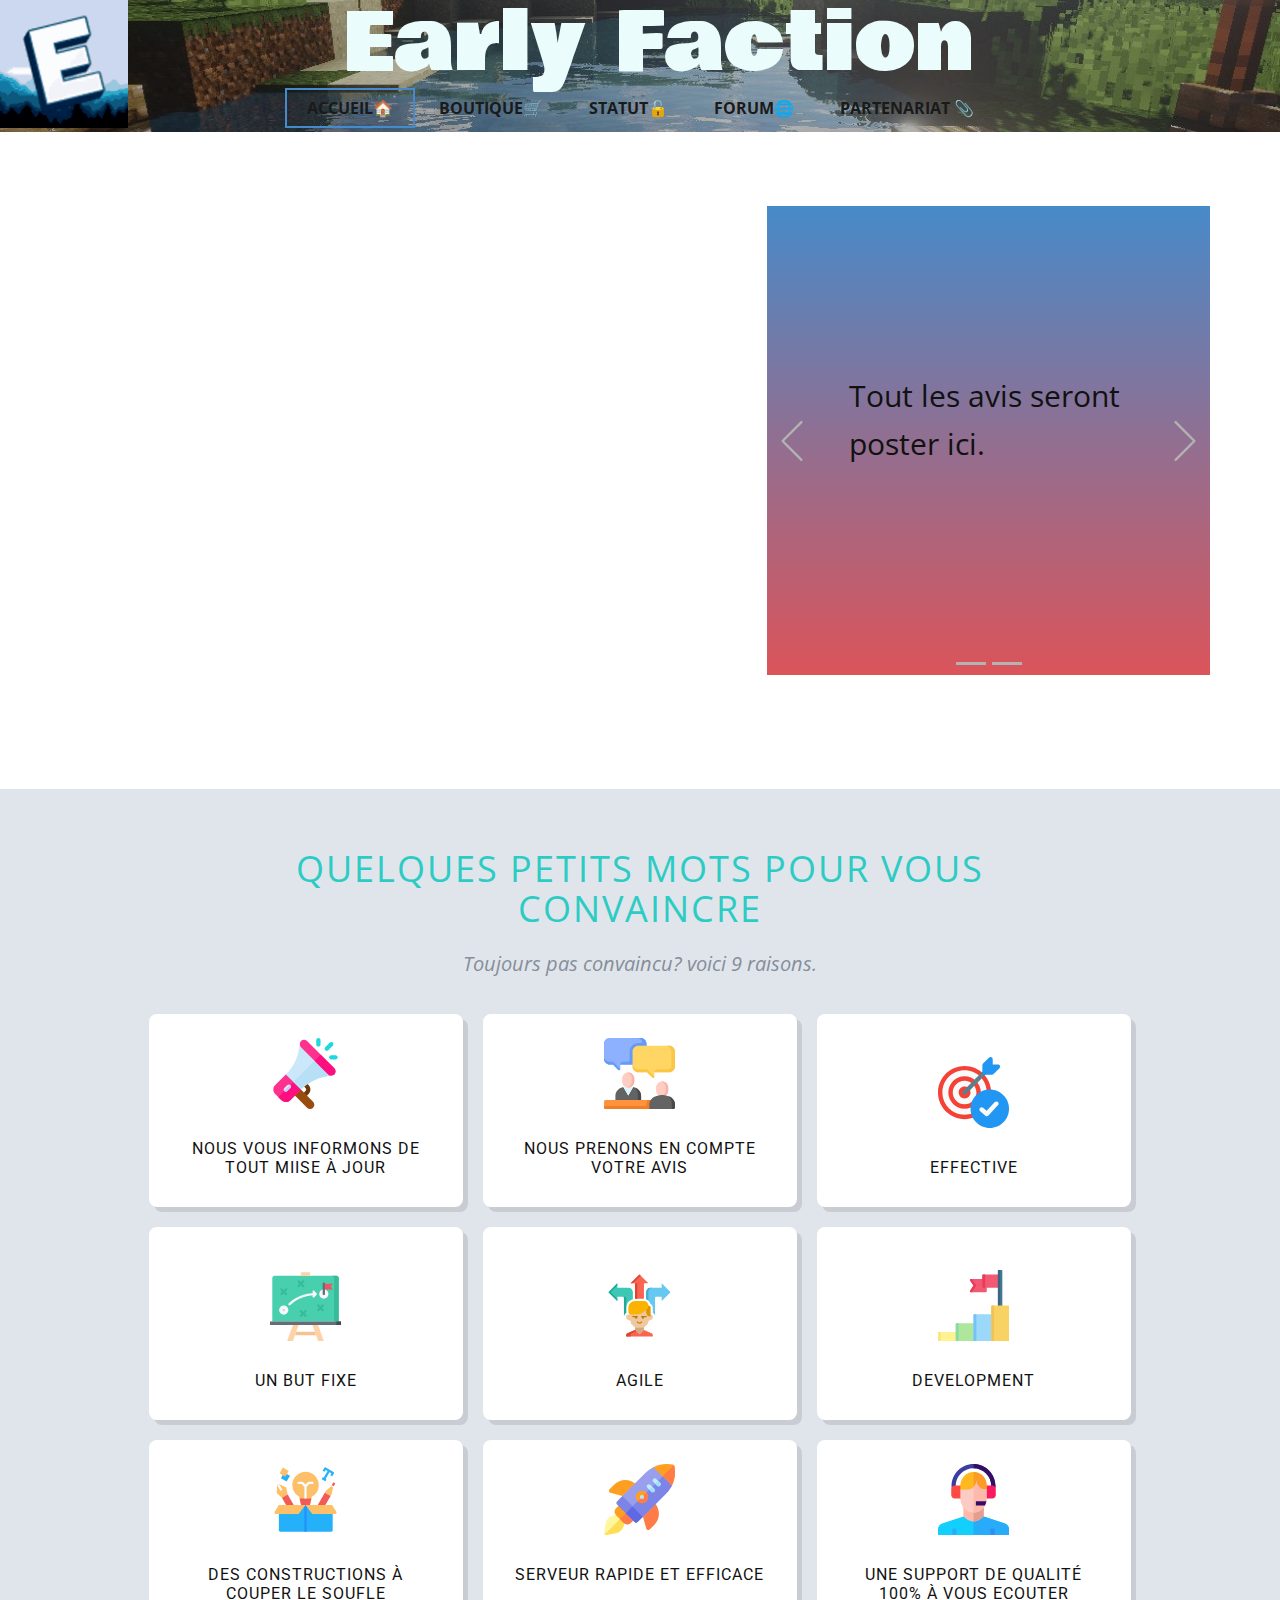
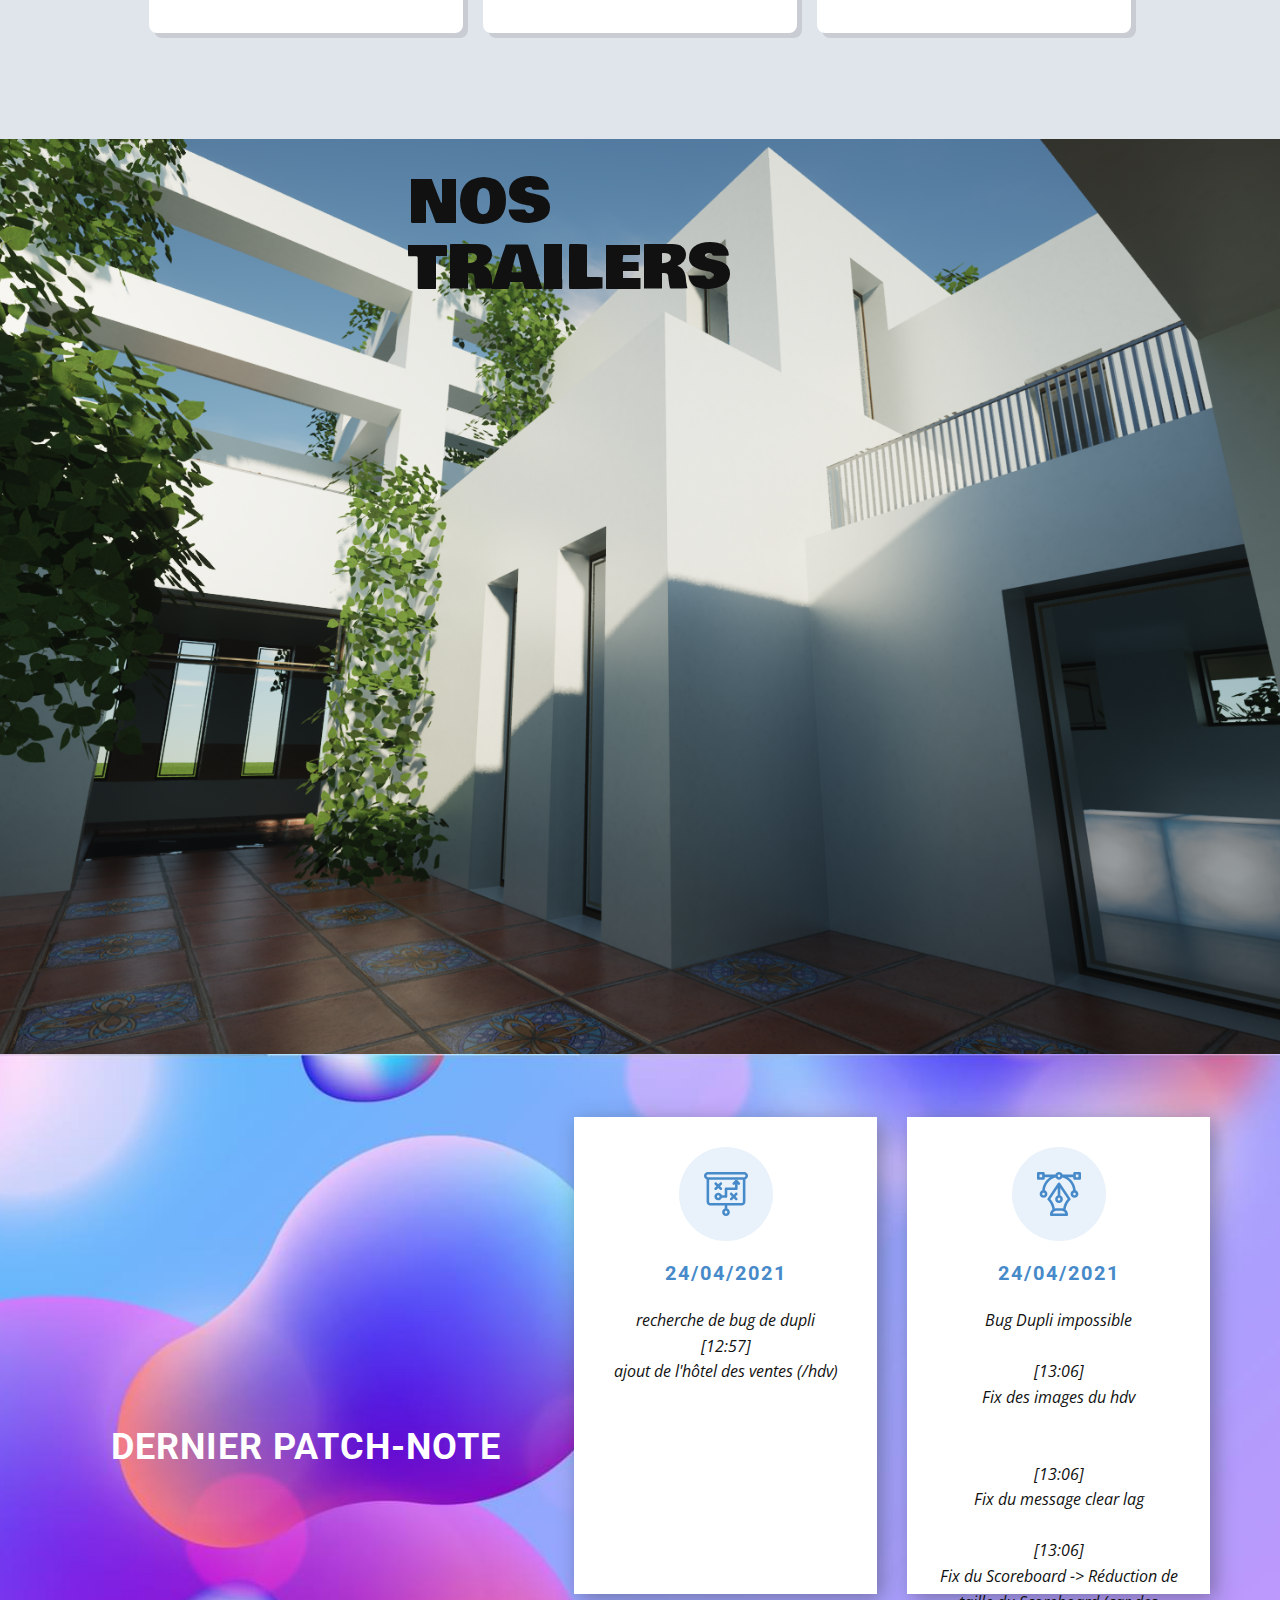
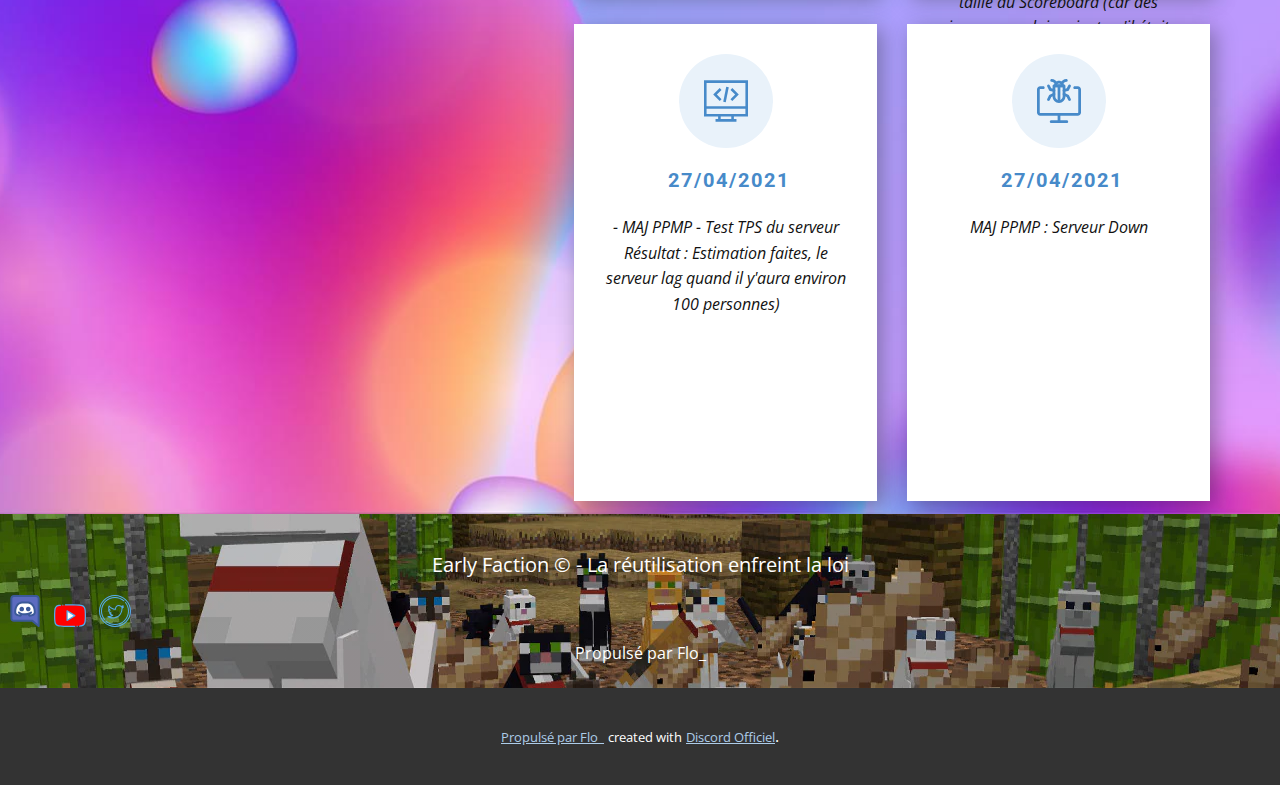
==== commit 01643661: "Update index.html" ====
--- a/index.html
+++ b/index.html
@@ -11,7 +11,7 @@
 <link rel="stylesheet" href="Accueil🏠.css" media="screen">
     <script class="u-script" type="text/javascript" src="jquery.js" defer=""></script>
     <script class="u-script" type="text/javascript" src="nicepage.js" defer=""></script>
-    <meta name="generator" content="Nicepage 3.15.3, nicepage.com">
+    <meta name="generator" content="Early Faction , earlyfaction.tebex.io">
     
     
     <link id="u-theme-google-font" rel="stylesheet" href="https://fonts.googleapis.com/css?family=Roboto:100,100i,300,300i,400,400i,500,500i,700,700i,900,900i|Open+Sans:300,300i,400,400i,600,600i,700,700i,800,800i">
@@ -343,7 +343,7 @@
     
     
     <footer class="u-align-center u-clearfix u-footer u-image u-shading u-footer" id="sec-7a53" data-image-width="1280" data-image-height="720"><div class="u-clearfix u-sheet u-sheet-1">
-        <p class="u-small-text u-text u-text-variant u-text-1">Early Faction © - Réutilisation enfreint la loi</p>
+        <p class="u-small-text u-text u-text-variant u-text-1">Early Faction © - La réutilisation enfreint la loi</p>
         <div class="u-social-icons u-spacing-13 u-social-icons-1">
           <a class="u-social-url" title="Discord" target="_blank" href="https://discord.gg/Pwa8wc4uXq"><span class="u-icon u-icon-circle u-social-facebook u-social-icon u-icon-1"><svg class="u-svg-link" preserveAspectRatio="xMidYMin slice" viewBox="0 0 24 24" style=""><use xmlns:xlink="http://www.w3.org/1999/xlink" xlink:href="#svg-bb12"></use></svg><svg class="u-svg-content" viewBox="0 0 24 24" id="svg-bb12"><path d="m22.5 23.5v-21c0-1.105-.895-2-2-2h-17c-1.105 0-2 .895-2 2v15c0 1.105.895 2 2 2h14.062z" fill="#5c6bc0"></path><path d="m10 5.505s-2.604-.244-4.391 2.6c-1.16 1.846-1.282 4.944-.945 5.691.336.746 1.142 1.584 3.802 1.806l.817-1.002-2-1.464s1.5 1.387 4.717 1.387 4.717-1.387 4.717-1.387l-2 1.464.818 1.002c2.659-.222 3.466-1.059 3.802-1.806s.215-3.844-.945-5.691c-1.787-2.844-4.392-2.6-4.392-2.6z" fill="#fff"></path><circle cx="9.5" cy="10.5" fill="#5c6bc0" r="1"></circle><circle cx="14.5" cy="10.5" fill="#5c6bc0" r="1"></circle><path d="m23 23.25v-20.543c0-1.493-1.212-2.707-2.702-2.707h-16.596c-1.49 0-2.702 1.214-2.702 2.707v14.673c0 1.492 1.212 2.707 2.702 2.707h13.462l4.613 3.746c.489.394 1.223.051 1.223-.583zm-1.5-1.575c-3.733-2.957-3.601-3.088-4.07-3.088h-13.728c-.663 0-1.202-.541-1.202-1.207v-14.673c0-.666.539-1.207 1.202-1.207h16.596c.663 0 1.202.541 1.202 1.207z"></path><path d="m13.953 4.896c-4.126-.042-6.72-.466-8.827 2.895-1.198 1.912-1.448 5.213-.972 6.272.587 1.308 1.964 2.009 4.333 2.208.641.039.782-.556 1.442-1.255 1.197.246 2.943.246 4.141 0 .701.762.825 1.299 1.442 1.255 2.369-.198 3.747-.9 4.334-2.208.477-1.061.225-4.362-.972-6.272-1.967-3.138-4.866-2.901-4.921-2.895zm4.525 8.553c-.116.26-.459 1.024-2.7 1.288l-.046-.056c.058-.042 1.331-.971 1.383-1.02.688-.636-.196-1.71-.953-1.155 0 0-1.539 1.212-4.161 1.212-2.755 0-3.914-1.073-4.161-1.212-.756-.556-1.641.519-.953 1.155.052.048 1.326.978 1.383 1.02l-.046.056c-2.24-.264-2.583-1.027-2.7-1.289-.209-.479-.139-3.244.875-4.86.833-1.329 2.054-2.191 3.65-2.191 3.822-.086 5.902-.448 7.556 2.191 1.011 1.616 1.082 4.382.873 4.861z"></path><path d="m9.56 8.804c-2.287 0-2.286 3.457 0 3.457 2.281 0 2.289-3.457 0-3.457zm-.164 1.551c.084-.099.383-.051.383.177-.001.45-.68.158-.383-.177z"></path><path d="m12.722 10.532c0 2.295 3.438 2.306 3.438.001-.001-2.295-3.438-2.307-3.438-.001zm1.555-.177c.084-.099.382-.091.382.178 0 .45-.676.155-.382-.178z"></path></svg></span>
           </a>
@@ -356,15 +356,15 @@
         <p class="u-text u-text-2">Propulsé par Flo_</p>
       </div></footer>
     <section class="u-backlink u-clearfix u-grey-80">
-      <a class="u-link" href="https://nicepage.com/templates" target="_blank">
-        <span>Free Templates</span>
+      <a class="u-link" href="https://flo--.glitch.me/" target="_blank">
+        <span>Propulsé par Flo_</span>
       </a>
       <p class="u-text">
         <span>created with</span>
       </p>
-      <a class="u-link" href="https://nicepage.com/" target="_blank">
-        <span>Website Design Software</span>
+      <a class="u-link" href="https://discord.gg/T6abvQzHhV" target="_blank">
+        <span>Discord Officiel</span>
       </a>. 
     </section>
   </body>
-</html>+</html>
